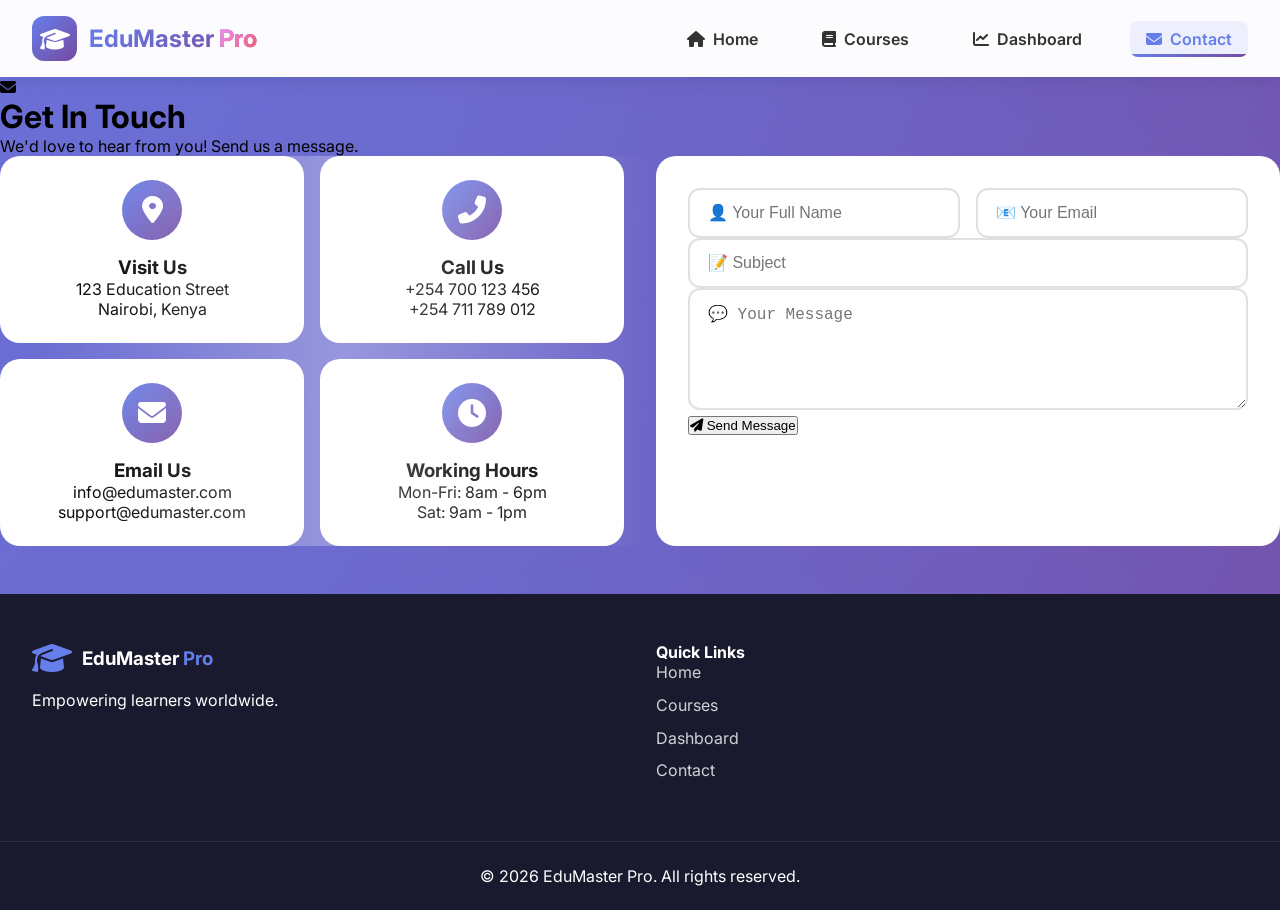
==== contact.html @ 0c85e0cf "edumaster" ====
<!DOCTYPE html>
<html lang="en">
<head>
    <meta charset="UTF-8">
    <meta name="viewport" content="width=device-width, initial-scale=1.0, user-scalable=yes">
    <title>EduMaster Pro | Contact Us</title>
    <link rel="stylesheet" href="style.css">
    <link href="https://fonts.googleapis.com/css2?family=Inter:wght@300;400;500;600;700;800&display=swap" rel="stylesheet">
    <link rel="stylesheet" href="https://cdnjs.cloudflare.com/ajax/libs/font-awesome/6.4.0/css/all.min.css">
    <link href="https://unpkg.com/aos@2.3.1/dist/aos.css" rel="stylesheet">
</head>
<body>
    <div class="animated-bg">
        <div class="gradient-bg"></div>
    </div>

    <nav class="navbar" data-aos="fade-down">
        <div class="nav-container">
            <div class="logo">
                <div class="logo-icon"><i class="fas fa-graduation-cap"></i></div>
                <h2>EduMaster <span>Pro</span></h2>
            </div>
            <div class="menu-toggle" id="mobileMenu">
                <i class="fas fa-bars"></i>
            </div>
            <ul class="nav-links" id="navLinks">
                <li><a href="index.html"><i class="fas fa-home"></i> <span>Home</span></a></li>
                <li><a href="courses.html"><i class="fas fa-book"></i> <span>Courses</span></a></li>
                <li><a href="dashboard.html"><i class="fas fa-chart-line"></i> <span>Dashboard</span></a></li>
                <li><a href="contact.html" class="active"><i class="fas fa-envelope"></i> <span>Contact</span></a></li>
            </ul>
        </div>
    </nav>

    <div class="container">
        <div class="page-header" data-aos="fade-up">
            <div class="floating-icon"><i class="fas fa-envelope"></i></div>
            <h1 class="gradient-text">Get In Touch</h1>
            <p>We'd love to hear from you! Send us a message.</p>
        </div>

        <div class="contact-wrapper">
            <div class="contact-info">
                <div class="info-card" data-aos="flip-left" data-aos-delay="100">
                    <div class="info-icon"><i class="fas fa-map-marker-alt"></i></div>
                    <h3>Visit Us</h3>
                    <p>123 Education Street<br>Nairobi, Kenya</p>
                </div>
                <div class="info-card" data-aos="flip-left" data-aos-delay="200">
                    <div class="info-icon"><i class="fas fa-phone-alt"></i></div>
                    <h3>Call Us</h3>
                    <p>+254 700 123 456<br>+254 711 789 012</p>
                </div>
                <div class="info-card" data-aos="flip-left" data-aos-delay="300">
                    <div class="info-icon"><i class="fas fa-envelope"></i></div>
                    <h3>Email Us</h3>
                    <p>info@edumaster.com<br>support@edumaster.com</p>
                </div>
                <div class="info-card" data-aos="flip-left" data-aos-delay="400">
                    <div class="info-icon"><i class="fas fa-clock"></i></div>
                    <h3>Working Hours</h3>
                    <p>Mon-Fri: 8am - 6pm<br>Sat: 9am - 1pm</p>
                </div>
            </div>

            <div class="contact-form-container glass-effect" data-aos="fade-left" data-aos-delay="200">
                <form id="contactForm">
                    <div class="form-row">
                        <div class="form-group">
                            <input type="text" id="contactName" placeholder="👤 Your Full Name" required>
                        </div>
                        <div class="form-group">
                            <input type="email" id="contactEmail" placeholder="📧 Your Email" required>
                        </div>
                    </div>
                    <div class="form-group">
                        <input type="text" id="contactSubject" placeholder="📝 Subject" required>
                    </div>
                    <div class="form-group">
                        <textarea id="contactMessage" rows="5" placeholder="💬 Your Message" required></textarea>
                    </div>
                    <button type="submit" class="btn-submit btn-glow">
                        <i class="fas fa-paper-plane"></i> Send Message
                        <span class="btn-overlay"></span>
                    </button>
                </form>
                <div id="contactFeedback" class="feedback"></div>
            </div>
        </div>
    </div>

    <footer class="footer">
        <div class="footer-content">
            <div class="footer-section">
                <div class="footer-logo"><i class="fas fa-graduation-cap"></i><h3>EduMaster <span>Pro</span></h3></div>
                <p>Empowering learners worldwide.</p>
            </div>
            <div class="footer-section">
                <h4>Quick Links</h4>
                <ul>
                    <li><a href="index.html">Home</a></li>
                    <li><a href="courses.html">Courses</a></li>
                    <li><a href="dashboard.html">Dashboard</a></li>
                    <li><a href="contact.html">Contact</a></li>
                </ul>
            </div>
        </div>
        <div class="footer-bottom">
            <p>&copy; 2026 EduMaster Pro. All rights reserved.</p>
        </div>
    </footer>

    <script src="https://unpkg.com/aos@2.3.1/dist/aos.js"></script>
    <script src="common.js"></script>
    <script>
        AOS.init({ duration: 1000, once: true });

        document.getElementById('contactForm').addEventListener('submit', function(e) {
            e.preventDefault();
            const name = document.getElementById('contactName').value;
            const feedback = document.getElementById('contactFeedback');
            feedback.innerHTML = `<i class="fas fa-check-circle"></i> Thank you ${name}! We'll get back to you within 24 hours.`;
            feedback.style.color = '#4caf50';
            feedback.style.animation = 'fadeInUp 0.5s ease';
            this.reset();
            setTimeout(() => feedback.innerHTML = '', 5000);
        });

        const menuToggle = document.getElementById('mobileMenu');
        const navLinks = document.getElementById('navLinks');
        if (menuToggle) {
            menuToggle.addEventListener('click', () => {
                navLinks.classList.toggle('active');
                menuToggle.querySelector('i').classList.toggle('fa-bars');
                menuToggle.querySelector('i').classList.toggle('fa-times');
            });
        }
    </script>
</body>
</html>
---- style.css ----
* {
    margin: 0;
    padding: 0;
    box-sizing: border-box;
}

body {
    font-family: 'Inter', sans-serif;
    background: linear-gradient(135deg, #667eea 0%, #764ba2 100%);
    min-height: 100vh;
    overflow-x: hidden;
    position: relative;
}

/* ========== ANIMATED BACKGROUND ========== */
.animated-bg {
    position: fixed;
    top: 0;
    left: 0;
    width: 100%;
    height: 100%;
    z-index: -2;
    overflow: hidden;
}

.gradient-bg {
    position: absolute;
    width: 200%;
    height: 200%;
    background: radial-gradient(circle at 20% 50%, rgba(102, 126, 234, 0.3) 0%, rgba(118, 75, 162, 0.3) 50%, transparent 80%);
    animation: float 20s ease-in-out infinite;
}

@keyframes float {
    0%, 100% { transform: translate(0, 0) rotate(0deg); }
    33% { transform: translate(2%, 2%) rotate(2deg); }
    66% { transform: translate(-2%, -1%) rotate(-2deg); }
}

.particles {
    position: absolute;
    width: 100%;
    height: 100%;
    background-image: 
        radial-gradient(circle at 10% 20%, rgba(255,255,255,0.1) 1px, transparent 1px),
        radial-gradient(circle at 80% 70%, rgba(255,255,255,0.08) 1px, transparent 1px);
    background-size: 50px 50px, 80px 80px;
    animation: particleMove 30s linear infinite;
}

@keyframes particleMove {
    0% { transform: translateY(0); }
    100% { transform: translateY(-50px); }
}

/* ========== NAVIGATION ========== */
.navbar {
    background: rgba(255, 255, 255, 0.98);
    backdrop-filter: blur(10px);
    box-shadow: 0 2px 20px rgba(0, 0, 0, 0.1);
    position: sticky;
    top: 0;
    z-index: 1000;
    width: 100%;
}

.nav-container {
    max-width: 1400px;
    margin: 0 auto;
    padding: 1rem 2rem;
    display: flex;
    justify-content: space-between;
    align-items: center;
}

.logo {
    display: flex;
    align-items: center;
    gap: 12px;
}

.logo-icon {
    width: 45px;
    height: 45px;
    background: linear-gradient(135deg, #667eea 0%, #764ba2 100%);
    border-radius: 12px;
    display: flex;
    align-items: center;
    justify-content: center;
    animation: rotateY 3s ease-in-out infinite;
}

@keyframes rotateY {
    0%, 100% { transform: rotateY(0deg); }
    50% { transform: rotateY(180deg); }
}

.logo-icon i {
    font-size: 24px;
    color: white;
}

.logo h2 {
    font-size: 24px;
    background: linear-gradient(135deg, #667eea 0%, #764ba2 100%);
    -webkit-background-clip: text;
    -webkit-text-fill-color: transparent;
}

.logo h2 span {
    background: linear-gradient(135deg, #f093fb 0%, #f5576c 100%);
    -webkit-background-clip: text;
    -webkit-text-fill-color: transparent;
}

.menu-toggle {
    display: none;
    font-size: 28px;
    cursor: pointer;
    color: #667eea;
    transition: all 0.3s ease;
}

.nav-links {
    display: flex;
    list-style: none;
    gap: 2rem;
}

.nav-links a {
    text-decoration: none;
    color: #333;
    font-weight: 600;
    padding: 0.5rem 1rem;
    border-radius: 8px;
    transition: all 0.3s ease;
    display: flex;
    align-items: center;
    gap: 8px;
    position: relative;
    overflow: hidden;
}

.nav-links a::before {
    content: '';
    position: absolute;
    bottom: 0;
    left: 0;
    width: 0%;
    height: 3px;
    background: linear-gradient(135deg, #667eea 0%, #764ba2 100%);
    transition: width 0.3s ease;
}

.nav-links a:hover::before,
.nav-links a.active::before {
    width: 100%;
}

.nav-links a:hover,
.nav-links a.active {
    color: #667eea;
    background: rgba(102, 126, 234, 0.1);
}

/* ========== HERO SECTION ========== */
.hero {
    padding: 4rem 2rem;
    text-align: center;
    position: relative;
}

.hero-content {
    max-width: 800px;
    margin: 0 auto;
}

.hero-badge {
    margin-bottom: 1.5rem;
}

.badge {
    display: inline-block;
    padding: 8px 20px;
    background: rgba(255, 255, 255, 0.2);
    backdrop-filter: blur(10px);
    border-radius: 50px;
    color: white;
    font-size: 14px;
    font-weight: 600;
    animation: pulse 2s infinite;
}

@keyframes pulse {
    0%, 100% { transform: scale(1); opacity: 1; }
    50% { transform: scale(1.05); opacity: 0.9; }
}

.hero-content h1 {
    font-size: 3.5rem;
    color: white;
    margin-bottom: 1rem;
    text-shadow: 0 2px 10px rgba(0, 0, 0, 0.2);
}

.glow-text {
    animation: glow 3s ease-in-out infinite;
}

@keyframes glow {
    0%, 100% { text-shadow: 0 0 20px rgba(255,255,255,0.3); }
    50% { text-shadow: 0 0 40px rgba(255,255,255,0.6); }
}

.highlight {
    background: linear-gradient(135deg, #f093fb 0%, #f5576c 100%);
    -webkit-background-clip: text;
    -webkit-text-fill-color: transparent;
    background-clip: text;
}

.typed-container {
    min-height: 80px;
}

.typed-text {
    font-size: 1.3rem;
    color: rgba(255, 255, 255, 0.95);
    margin: 1rem 0;
}

.typed-text::after {
    content: '|';
    animation: blink 1s infinite;
}

@keyframes blink {
    0%, 100% { opacity: 1; }
    50% { opacity: 0; }
}

/* Buttons */
.btn-primary, .btn-secondary {
    padding: 14px 35px;
    border-radius: 50px;
    text-decoration: none;
    font-weight: 600;
    transition: all 0.3s ease;
    display: inline-flex;
    align-items: center;
    gap: 10px;
    position: relative;
    overflow: hidden;
    z-index: 1;
}

.btn-primary {
    background: white;
    color: #667eea;
}

.btn-secondary {
    background: rgba(255, 255, 255, 0.2);
    color: white;
    border: 2px solid white;
}

.btn-overlay {
    position: absolute;
    top: 0;
    left: -100%;
    width: 100%;
    height: 100%;
    background: linear-gradient(90deg, transparent, rgba(255,255,255,0.3), transparent);
    transition: left 0.5s ease;
    z-index: -1;
}

.btn-primary:hover .btn-overlay,
.btn-secondary:hover .btn-overlay {
    left: 100%;
}

.btn-primary:hover {
    transform: translateY(-3px);
    box-shadow: 0 10px 30px rgba(0, 0, 0, 0.2);
}

.pulse {
    animation: btnPulse 2s infinite;
}

@keyframes btnPulse {
    0%, 100% { box-shadow: 0 0 0 0 rgba(255, 255, 255, 0.4); }
    50% { box-shadow: 0 0 0 15px rgba(255, 255, 255, 0); }
}

.hero-stats {
    display: flex;
    justify-content: center;
    gap: 4rem;
    margin-top: 3rem;
}

.stat {
    text-align: center;
    animation: fadeInUp 0.5s ease;
}

.stat h3 {
    font-size: 2.5rem;
    color: white;
    font-weight: 800;
}

.stat p {
    color: rgba(255, 255, 255, 0.8);
}

/* ========== FEATURES SECTION ========== */
.features {
    padding: 5rem 2rem;
    background: white;
}

.section-header {
    text-align: center;
    margin-bottom: 3rem;
}

.section-icon {
    width: 60px;
    height: 60px;
    background: linear-gradient(135deg, #667eea 0%, #764ba2 100%);
    border-radius: 50%;
    display: flex;
    align-items: center;
    justify-content: center;
    margin: 0 auto 1rem;
    animation: rotateScale 2s ease-in-out infinite;
}

@keyframes rotateScale {
    0%, 100% { transform: rotate(0deg) scale(1); }
    50% { transform: rotate(180deg) scale(1.1); }
}

.section-icon i {
    font-size: 28px;
    color: white;
}

.section-title {
    font-size: 2.5rem;
    color: #333;
}

.section-title span {
    background: linear-gradient(135deg, #667eea 0%, #764ba2 100%);
    -webkit-background-clip: text;
    -webkit-text-fill-color: transparent;
}

.section-divider {
    width: 80px;
    height: 4px;
    background: linear-gradient(135deg, #667eea 0%, #764ba2 100%);
    margin: 1rem auto 0;
    border-radius: 2px;
}

.features-grid {
    display: grid;
    grid-template-columns: repeat(auto-fit, minmax(280px, 1fr));
    gap: 2rem;
    max-width: 1200px;
    margin: 0 auto;
}

.feature-card {
    text-align: center;
    padding: 2rem;
    background: #f8f9fa;
    border-radius: 20px;
    transition: all 0.4s cubic-bezier(0.175, 0.885, 0.32, 1.275);
    position: relative;
    overflow: hidden;
}

.feature-card:hover {
    transform: translateY(-10px) scale(1.02);
    box-shadow: 0 20px 40px rgba(0, 0, 0, 0.15);
}

.card-hover-effect {
    position: absolute;
    top: 0;
    left: 0;
    width: 100%;
    height: 100%;
    background: linear-gradient(135deg, #667eea 0%, #764ba2 100%);
    opacity: 0;
    transition: opacity 0.4s ease;
    z-index: 0;
}

.feature-card:hover .card-hover-effect {
    opacity: 0.05;
}

.card-icon {
    position: relative;
    width: 80px;
    height: 80px;
    margin: 0 auto 1.5rem;
}

.card-icon i {
    font-size: 48px;
    color: #667eea;
    position: relative;
    z-index: 1;
    transition: all 0.3s ease;
}

.feature-card:hover .card-icon i {
    transform: scale(1.1);
    color: #764ba2;
}

.icon-bg {
    position: absolute;
    top: 50%;
    left: 50%;
    transform: translate(-50%, -50%);
    width: 70px;
    height: 70px;
    background: rgba(102, 126, 234, 0.1);
    border-radius: 50%;
    transition: all 0.3s ease;
}

.feature-card:hover .icon-bg {
    width: 90px;
    height: 90px;
    background: rgba(102, 126, 234, 0.2);
}

/* ========== PREVIEW COURSES ========== */
.preview-courses {
    padding: 5rem 2rem;
    background: linear-gradient(135deg, #f5f7fa 0%, #c3cfe2 100%);
}

.preview-grid {
    display: grid;
    grid-template-columns: repeat(auto-fit, minmax(320px, 1fr));
    gap: 2rem;
    max-width: 1200px;
    margin: 0 auto;
}

.preview-card {
    background: white;
    padding: 2rem;
    border-radius: 20px;
    text-align: center;
    position: relative;
    transition: all 0.4s cubic-bezier(0.175, 0.885, 0.32, 1.275);
}

.preview-card:hover {
    transform: translateY(-10px);
    box-shadow: 0 20px 40px rgba(0, 0, 0, 0.2);
}

.card-badge {
    position: absolute;
    top: -12px;
    right: 20px;
    background: linear-gradient(135deg, #f093fb 0%, #f5576c 100%);
    color: white;
    padding: 5px 15px;
    border-radius: 20px;
    font-size: 12px;
    font-weight: 600;
    animation: bounce 2s infinite;
}

@keyframes bounce {
    0%, 100% { transform: translateY(0); }
    50% { transform: translateY(-5px); }
}

.rating {
    margin: 1rem 0;
    color: #ffc107;
}

.rating span {
    color: #666;
    margin-left: 5px;
    font-size: 14px;
}

.preview-card .price {
    font-size: 28px;
    font-weight: bold;
    color: #667eea;
    margin: 1rem 0;
}

/* ========== CTA SECTION ========== */
.cta-section {
    padding: 5rem 2rem;
    background: linear-gradient(135deg, #667eea 0%, #764ba2 100%);
    text-align: center;
    position: relative;
    overflow: hidden;
}

.cta-section::before {
    content: '';
    position: absolute;
    top: -50%;
    left: -50%;
    width: 200%;
    height: 200%;
    background: radial-gradient(circle, rgba(255,255,255,0.1) 1px, transparent 1px);
    background-size: 50px 50px;
    animation: patternMove 20s linear infinite;
}

@keyframes patternMove {
    0% { transform: translate(0, 0); }
    100% { transform: translate(50px, 50px); }
}

.cta-content {
    position: relative;
    z-index: 1;
}

.cta-content h2 {
    font-size: 2.5rem;
    color: white;
    margin-bottom: 1rem;
}

.cta-content p {
    color: rgba(255, 255, 255, 0.9);
    margin-bottom: 2rem;
}

.btn-large {
    padding: 16px 45px;
    font-size: 18px;
}

/* ========== FORM CONTAINER ========== */
.form-container {
    background: white;
    border-radius: 20px;
    padding: 2rem;
    margin-bottom: 2rem;
    box-shadow: 0 10px 30px rgba(0, 0, 0, 0.1);
    transition: all 0.3s ease;
}

.form-container:hover {
    transform: translateY(-5px);
    box-shadow: 0 20px 40px rgba(0, 0, 0, 0.15);
}

.glass-effect {
    background: rgba(255, 255, 255, 0.95);
    backdrop-filter: blur(10px);
}

.form-header {
    display: flex;
    align-items: center;
    gap: 15px;
    margin-bottom: 1.5rem;
}

.form-icon {
    width: 50px;
    height: 50px;
    background: linear-gradient(135deg, #667eea 0%, #764ba2 100%);
    border-radius: 12px;
    display: flex;
    align-items: center;
    justify-content: center;
    animation: shake 3s ease-in-out infinite;
}

@keyframes shake {
    0%, 100% { transform: rotate(0deg); }
    25% { transform: rotate(5deg); }
    75% { transform: rotate(-5deg); }
}

.form-icon i {
    font-size: 24px;
    color: white;
}

.form-group input,
.form-group textarea,
.form-group select {
    width: 100%;
    padding: 14px 18px;
    border: 2px solid #e0e0e0;
    border-radius: 12px;
    font-size: 16px;
    transition: all 0.3s ease;
}

.form-group input:focus,
.form-group textarea:focus,
.form-group select:focus {
    outline: none;
    border-color: #667eea;
    box-shadow: 0 0 0 3px rgba(102, 126, 234, 0.1);
    transform: scale(1.01);
}

.form-row {
    display: grid;
    grid-template-columns: 1fr 1fr;
    gap: 1rem;
}

/* ========== COURSES GRID ========== */
.courses-section {
    background: white;
    border-radius: 20px;
    padding: 2rem;
}

.section-header-inline {
    display: flex;
    justify-content: space-between;
    align-items: center;
    margin-bottom: 1.5rem;
    padding-bottom: 1rem;
    border-bottom: 2px solid #f0f0f0;
}

.course-count {
    background: linear-gradient(135deg, #667eea 0%, #764ba2 100%);
    color: white;
    padding: 5px 15px;
    border-radius: 20px;
    font-size: 14px;
}

.courses-grid {
    display: grid;
    grid-template-columns: repeat(auto-fill, minmax(350px, 1fr));
    gap: 1.5rem;
}

.course-card {
    background: linear-gradient(135deg, #f5f7fa 0%, #c3cfe2 100%);
    border-radius: 16px;
    padding: 1.5rem;
    transition: all 0.4s cubic-bezier(0.175, 0.885, 0.32, 1.275);
    animation: fadeInUp 0.5s ease;
    position: relative;
    overflow: hidden;
}

.course-card::before {
    content: '';
    position: absolute;
    top: 0;
    left: -100%;
    width: 100%;
    height: 100%;
    background: linear-gradient(90deg, transparent, rgba(255,255,255,0.3), transparent);
    transition: left 0.5s ease;
}

.course-card:hover::before {
    left: 100%;
}

.course-card:hover {
    transform: translateY(-8px);
    box-shadow: 0 15px 30px rgba(0, 0, 0, 0.2);
}

@keyframes fadeInUp {
    from {
        opacity: 0;
        transform: translateY(30px);
    }
    to {
        opacity: 1;
        transform: translateY(0);
    }
}

/* ========== DASHBOARD ========== */
.dashboard-stats {
    display: grid;
    grid-template-columns: repeat(auto-fit, minmax(250px, 1fr));
    gap: 1.5rem;
    margin-bottom: 2rem;
}

.stat-card {
    background: white;
    padding: 1.5rem;
    border-radius: 20px;
    display: flex;
    align-items: center;
    gap: 1rem;
    transition: all 0.3s ease;
}

.stat-card:hover {
    transform: translateY(-5px);
    box-shadow: 0 10px 30px rgba(0, 0, 0, 0.15);
}

.animate-card {
    animation: slideInLeft 0.5s ease forwards;
    opacity: 0;
}

@keyframes slideInLeft {
    from {
        opacity: 0;
        transform: translateX(-50px);
    }
    to {
        opacity: 1;
        transform: translateX(0);
    }
}

.stat-icon i {
    font-size: 48px;
    color: #667eea;
}

.stat-details h3 {
    font-size: 2rem;
    color: #333;
}

.charts-row {
    display: grid;
    grid-template-columns: repeat(auto-fit, minmax(400px, 1fr));
    gap: 2rem;
    margin-bottom: 2rem;
}

.chart-container {
    background: white;
    padding: 1.5rem;
    border-radius: 20px;
    transition: all 0.3s ease;
}

.chart-container:hover {
    transform: translateY(-5px);
    box-shadow: 0 10px 30px rgba(0, 0, 0, 0.1);
}

/* ========== CONTACT PAGE ========== */
.contact-wrapper {
    display: grid;
    grid-template-columns: repeat(auto-fit, minmax(300px, 1fr));
    gap: 2rem;
}

.contact-info {
    display: grid;
    grid-template-columns: repeat(auto-fit, minmax(200px, 1fr));
    gap: 1rem;
}

.info-card {
    background: white;
    padding: 1.5rem;
    border-radius: 20px;
    text-align: center;
    transition: all 0.3s ease;
}

.info-card:hover {
    transform: translateY(-5px);
    box-shadow: 0 10px 30px rgba(0, 0, 0, 0.15);
}

.info-icon {
    width: 60px;
    height: 60px;
    background: linear-gradient(135deg, #667eea 0%, #764ba2 100%);
    border-radius: 50%;
    display: flex;
    align-items: center;
    justify-content: center;
    margin: 0 auto 1rem;
    animation: floatIcon 3s ease-in-out infinite;
}

@keyframes floatIcon {
    0%, 100% { transform: translateY(0); }
    50% { transform: translateY(-10px); }
}

.info-icon i {
    font-size: 28px;
    color: white;
}

.contact-form-container {
    background: white;
    padding: 2rem;
    border-radius: 20px;
}

/* ========== FOOTER ========== */
.footer {
    background: #1a1a2e;
    color: white;
    margin-top: 3rem;
}

.footer-content {
    max-width: 1400px;
    margin: 0 auto;
    padding: 3rem 2rem;
    display: grid;
    grid-template-columns: repeat(auto-fit, minmax(250px, 1fr));
    gap: 2rem;
}

.footer-logo {
    display: flex;
    align-items: center;
    gap: 10px;
    margin-bottom: 1rem;
}

.footer-logo i {
    font-size: 32px;
    color: #667eea;
}

.footer-logo h3 span {
    color: #667eea;
}

.social-links {
    display: flex;
    gap: 1rem;
    margin-top: 1rem;
}

.social-links a {
    width: 40px;
    height: 40px;
    background: rgba(255, 255, 255, 0.1);
    border-radius: 50%;
    display: flex;
    align-items: center;
    justify-content: center;
    color: white;
    transition: all 0.3s ease;
}

.social-links a:hover {
    background: #667eea;
    transform: translateY(-3px);
}

.footer-section ul {
    list-style: none;
}

.footer-section ul li {
    margin-bottom: 0.8rem;
}

.footer-section a {
    color: rgba(255, 255, 255, 0.8);
    text-decoration: none;
    transition: all 0.3s ease;
    display: inline-flex;
    align-items: center;
    gap: 8px;
}

.footer-section a:hover {
    color: #667eea;
    transform: translateX(5px);
}

.footer-bottom {
    text-align: center;
    padding: 1.5rem;
    border-top: 1px solid rgba(255, 255, 255, 0.1);
}

.footer-bottom i {
    color: #f5576c;
    animation: heartbeat 1.5s infinite;
}

@keyframes heartbeat {
    0%, 100% { transform: scale(1); }
    50% { transform: scale(1.2); }
}

/* ========== MODAL ========== */
.modal {
    display: none;
    position: fixed;
    z-index: 1000;
    left: 0;
    top: 0;
    width: 100%;
    height: 100%;
    background: rgba(0, 0, 0, 0.5);
    backdrop-filter: blur(5px);
    animation: fadeIn 0.3s ease;
}

@keyframes fadeIn {
    from { opacity: 0; }
    to { opacity: 1; }
}

.modal-content {
    background: white;
    margin: 5% auto;
    width: 90%;
    max-width: 600px;
    border-radius: 20px;
    animation: slideDown 0.4s cubic-bezier(0.175, 0.885, 0.32, 1.275);
}

@keyframes slideDown {
    from {
        transform: translateY(-100px);
        opacity: 0;
    }
    to {
        transform: translateY(0);
        opacity: 1;
    }
}

/* ========== RESPONSIVE ========== */
@media (max-width: 768px) {
    .menu-toggle {
        display: block;
    }
    
    .nav-links {
        display: none;
        width: 100%;
        flex-direction: column;
        gap: 0;
        margin-top: 1rem;
    }
    
    .nav-links.active {
        display: flex;
    }
    
    .nav-links li {
        width: 100%;
    }
    
    .hero-content h1 {
        font-size: 2rem;
    }
    
    .hero-stats {
        flex-direction: column;
        gap: 1.5rem;
    }
    
    .section-title {
        font-size: 1.8rem;
    }
    
    .form-row {
        grid-template-columns: 1fr;
        gap: 0;
    }
    
    .search-container {
        flex-direction: column;
    }
    
    .courses-grid {
        grid-template-columns: 1fr;
    }
    
    .charts-row {
        grid-template-columns: 1fr;
    }
}

@media (max-width: 480px) {
    .hero-buttons {
        flex-direction: column;
    }
    
    .btn-primary, .btn-secondary {
        width: 100%;
        justify-content: center;
    }
}

/* ========== BEAUTIFUL EDIT & DELETE BUTTONS ========== */

.card-actions {
    display: flex;
    gap: 15px;
    margin-top: 20px;
    position: relative;
    z-index: 1;
}

/* Edit Button - Premium Style */
.btn-edit-glow {
    flex: 1;
    padding: 12px 20px;
    background: linear-gradient(135deg, #667eea 0%, #764ba2 100%);
    border: none;
    border-radius: 50px;
    color: white;
    font-weight: 600;
    cursor: pointer;
    display: flex;
    align-items: center;
    justify-content: center;
    gap: 10px;
    position: relative;
    overflow: hidden;
    transition: all 0.3s cubic-bezier(0.175, 0.885, 0.32, 1.275);
    font-size: 14px;
    letter-spacing: 0.5px;
}

.btn-edit-glow .btn-icon {
    transition: transform 0.3s ease;
}

.btn-edit-glow:hover .btn-icon {
    transform: rotate(15deg) scale(1.1);
}

.btn-edit-glow:hover {
    transform: translateY(-2px);
    box-shadow: 0 10px 25px rgba(102, 126, 234, 0.4);
    background: linear-gradient(135deg, #764ba2 0%, #667eea 100%);
}

.btn-edit-glow:active {
    transform: translateY(1px);
}

/* Delete Button - Premium Style */
.btn-delete-glow {
    flex: 1;
    padding: 12px 20px;
    background: linear-gradient(135deg, #f093fb 0%, #f5576c 100%);
    border: none;
    border-radius: 50px;
    color: white;
    font-weight: 600;
    cursor: pointer;
    display: flex;
    align-items: center;
    justify-content: center;
    gap: 10px;
    position: relative;
    overflow: hidden;
    transition: all 0.3s cubic-bezier(0.175, 0.885, 0.32, 1.275);
    font-size: 14px;
    letter-spacing: 0.5px;
}

.btn-delete-glow .btn-icon {
    transition: transform 0.3s ease;
}

.btn-delete-glow:hover .btn-icon {
    transform: scale(1.2);
    animation: shake 0.5s ease;
}

@keyframes shake {
    0%, 100% { transform: rotate(0deg); }
    25% { transform: rotate(-10deg); }
    75% { transform: rotate(10deg); }
}

.btn-delete-glow:hover {
    transform: translateY(-2px);
    box-shadow: 0 10px 25px rgba(245, 87, 108, 0.4);
    background: linear-gradient(135deg, #f5576c 0%, #f093fb 100%);
}

.btn-delete-glow:active {
    transform: translateY(1px);
}

/* Button Shine Effect */
.btn-shine {
    position: absolute;
    top: 0;
    left: -100%;
    width: 100%;
    height: 100%;
    background: linear-gradient(90deg, transparent, rgba(255, 255, 255, 0.3), transparent);
    transition: left 0.5s ease;
}

.btn-edit-glow:hover .btn-shine,
.btn-delete-glow:hover .btn-shine {
    left: 100%;
}

/* ========== BEAUTIFUL DELETE CONFIRM DIALOG ========== */
.delete-confirm-overlay {
    position: fixed;
    top: 0;
    left: 0;
    width: 100%;
    height: 100%;
    background: rgba(0, 0, 0, 0.7);
    backdrop-filter: blur(8px);
    z-index: 2000;
    display: none;
    justify-content: center;
    align-items: center;
    animation: fadeIn 0.3s ease;
}

.delete-confirm-modal {
    background: white;
    border-radius: 30px;
    padding: 40px;
    max-width: 450px;
    width: 90%;
    text-align: center;
    animation: slideUp 0.4s cubic-bezier(0.175, 0.885, 0.32, 1.275);
    box-shadow: 0 30px 60px rgba(0, 0, 0, 0.3);
}

@keyframes slideUp {
    from {
        transform: translateY(50px);
        opacity: 0;
    }
    to {
        transform: translateY(0);
        opacity: 1;
    }
}

.delete-icon {
    width: 80px;
    height: 80px;
    background: linear-gradient(135deg, #f093fb 0%, #f5576c 100%);
    border-radius: 50%;
    display: flex;
    align-items: center;
    justify-content: center;
    margin: 0 auto 20px;
    animation: pulseWarning 0.5s ease 3;
}

@keyframes pulseWarning {
    0%, 100% { transform: scale(1); }
    50% { transform: scale(1.1); }
}

.delete-icon i {
    font-size: 40px;
    color: white;
}

.warning-icon {
    background: linear-gradient(135deg, #ff6b6b 0%, #c92a2a 100%);
}

.delete-confirm-modal h3 {
    font-size: 28px;
    margin-bottom: 15px;
    color: #333;
}

.delete-confirm-modal p {
    color: #666;
    margin-bottom: 10px;
    line-height: 1.6;
}

.delete-confirm-modal .warning-text {
    color: #f5576c;
    font-weight: 600;
    font-size: 14px;
}

.delete-actions {
    display: flex;
    gap: 15px;
    margin-top: 30px;
}

.btn-cancel {
    flex: 1;
    padding: 12px 20px;
    background: #e0e0e0;
    border: none;
    border-radius: 50px;
    color: #666;
    font-weight: 600;
    cursor: pointer;
    transition: all 0.3s ease;
    display: flex;
    align-items: center;
    justify-content: center;
    gap: 8px;
}

.btn-cancel:hover {
    background: #d0d0d0;
    transform: translateY(-2px);
}

.btn-confirm-delete {
    flex: 1;
    padding: 12px 20px;
    background: linear-gradient(135deg, #f5576c 0%, #c92a2a 100%);
    border: none;
    border-radius: 50px;
    color: white;
    font-weight: 600;
    cursor: pointer;
    transition: all 0.3s ease;
    display: flex;
    align-items: center;
    justify-content: center;
    gap: 8px;
}

.btn-confirm-delete:hover {
    transform: translateY(-2px);
    box-shadow: 0 10px 25px rgba(245, 87, 108, 0.4);
    background: linear-gradient(135deg, #c92a2a 0%, #f5576c 100%);
}

/* Warning Modal */
.warning-modal {
    border-top: 5px solid #f5576c;
}

/* ========== IMPROVED COURSE CARDS ========== */
.course-card {
    background: linear-gradient(135deg, #ffffff 0%, #f8f9fa 100%);
    border-radius: 20px;
    padding: 0;
    overflow: hidden;
    transition: all 0.4s cubic-bezier(0.175, 0.885, 0.32, 1.275);
    box-shadow: 0 5px 15px rgba(0, 0, 0, 0.08);
    position: relative;
}

.course-card::after {
    content: '';
    position: absolute;
    top: 0;
    left: 0;
    width: 100%;
    height: 5px;
    background: linear-gradient(90deg, #667eea, #764ba2, #f093fb, #f5576c);
    transform: scaleX(0);
    transition: transform 0.3s ease;
}

.course-card:hover::after {
    transform: scaleX(1);
}

.course-card:hover {
    transform: translateY(-8px);
    box-shadow: 0 20px 40px rgba(0, 0, 0, 0.15);
}

.course-badge {
    padding: 15px 20px 0 20px;
    display: flex;
    justify-content: flex-end;
}

.level-badge {
    padding: 5px 15px;
    border-radius: 20px;
    font-size: 12px;
    font-weight: 700;
    text-transform: uppercase;
    letter-spacing: 0.5px;
}

.level-badge.beginner {
    background: linear-gradient(135deg, #4caf50 0%, #45a049 100%);
    color: white;
}

.level-badge.intermediate {
    background: linear-gradient(135deg, #ff9800 0%, #fb8c00 100%);
    color: white;
}

.level-badge.advanced {
    background: linear-gradient(135deg, #f44336 0%, #d32f2f 100%);
    color: white;
}

.course-content {
    padding: 0 20px 20px 20px;
}

.course-title {
    font-size: 1.3rem;
    margin-bottom: 12px;
    color: #333;
    font-weight: 700;
}

.course-meta {
    display: flex;
    gap: 20px;
    margin-bottom: 15px;
}

.meta-item {
    display: flex;
    align-items: center;
    gap: 8px;
    color: #666;
    font-size: 13px;
}

.meta-item i {
    color: #667eea;
    font-size: 14px;
}

.course-description-preview {
    color: #777;
    font-size: 14px;
    line-height: 1.5;
    margin-bottom: 15px;
}

.course-price-section {
    display: flex;
    align-items: baseline;
    gap: 10px;
    margin-bottom: 0;
}

.course-price {
    font-size: 28px;
    font-weight: 800;
    color: #667eea;
}

.price-badge {
    font-size: 11px;
    color: #999;
    background: #f0f0f0;
    padding: 3px 8px;
    border-radius: 20px;
}

/* ========== BEAUTIFUL NOTIFICATIONS ========== */
.notification {
    position: fixed;
    top: 100px;
    right: 20px;
    padding: 15px 25px;
    border-radius: 50px;
    color: white;
    font-weight: 600;
    z-index: 9999;
    animation: slideInRight 0.3s ease;
    box-shadow: 0 10px 25px rgba(0, 0, 0, 0.2);
    display: flex;
    align-items: center;
    gap: 10px;
    backdrop-filter: blur(10px);
}

@keyframes slideInRight {
    from {
        transform: translateX(100%);
        opacity: 0;
    }
    to {
        transform: translateX(0);
        opacity: 1;
    }
}

/* ========== RESPONSIVE FOR BUTTONS ========== */
@media (max-width: 768px) {
    .card-actions {
        flex-direction: column;
        gap: 10px;
    }
    
    .btn-edit-glow, .btn-delete-glow {
        padding: 10px 15px;
    }
    
    .delete-actions {
        flex-direction: column;
    }
    
    .delete-confirm-modal {
        padding: 30px 20px;
        margin: 20px;
    }
    
    .delete-confirm-modal h3 {
        font-size: 24px;
    }
}

@media (max-width: 480px) {
    .course-meta {
        flex-direction: column;
        gap: 8px;
    }
    
    .course-price-section {
        flex-direction: column;
        align-items: flex-start;
        gap: 5px;
    }
}

/* ========== ADDITIONAL ANIMATIONS ========== */
@keyframes fadeOut {
    from {
        opacity: 1;
    }
    to {
        opacity: 0;
    }
}

/* Loading animation for buttons */
.btn-edit-glow:disabled, .btn-delete-glow:disabled {
    opacity: 0.6;
    cursor: not-allowed;
    transform: none;
}

/* Ripple effect for buttons */
.btn-edit-glow, .btn-delete-glow {
    position: relative;
    overflow: hidden;
}

.btn-edit-glow::after, .btn-delete-glow::after {
    content: '';
    position: absolute;
    top: 50%;
    left: 50%;
    width: 0;
    height: 0;
    border-radius: 50%;
    background: rgba(255, 255, 255, 0.5);
    transform: translate(-50%, -50%);
    transition: width 0.6s, height 0.6s;
}

.btn-edit-glow:active::after, .btn-delete-glow:active::after {
    width: 300px;
    height: 300px;
}
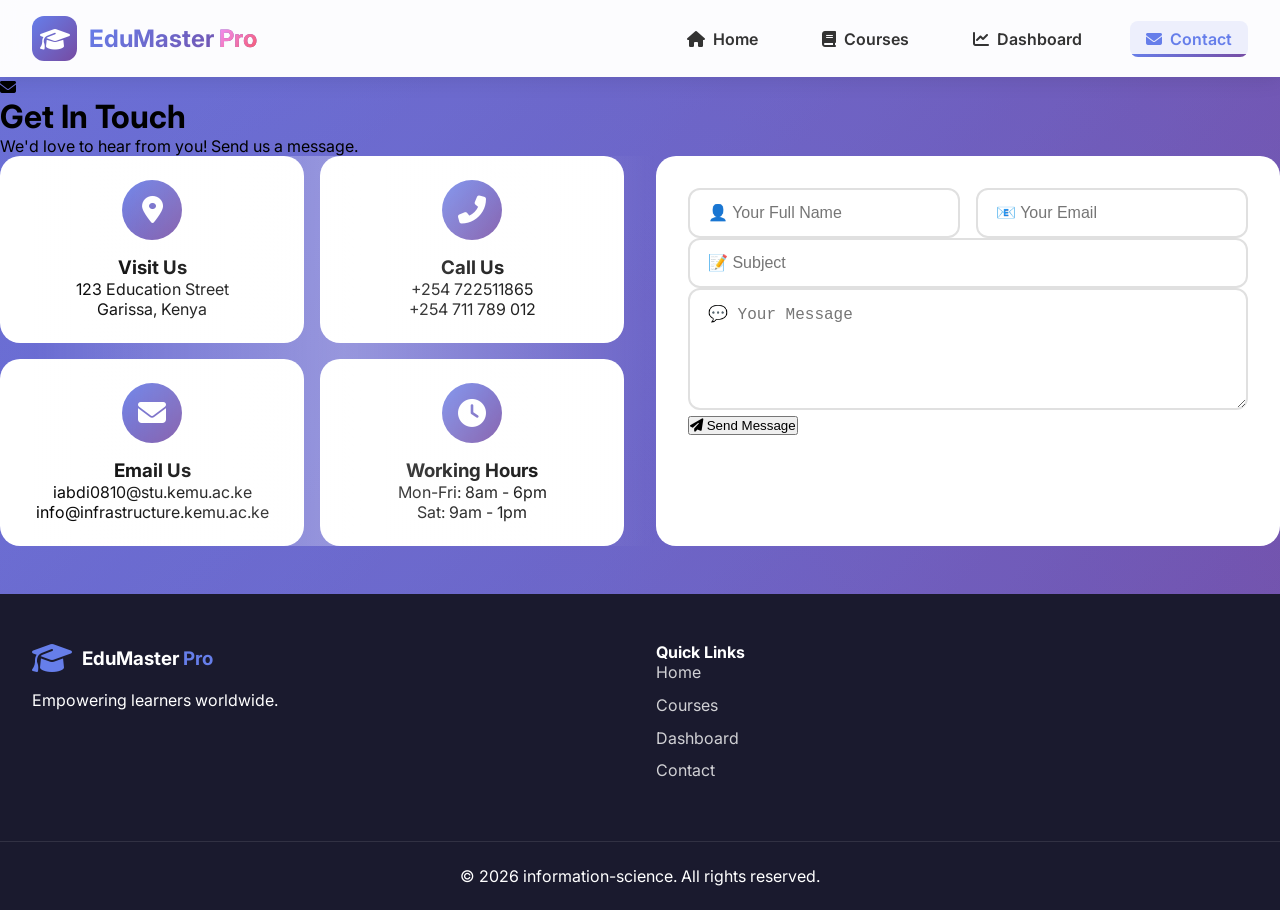
==== commit a3c8fa8b: "done" ====
--- a/contact.html
+++ b/contact.html
@@ -44,17 +44,17 @@
                 <div class="info-card" data-aos="flip-left" data-aos-delay="100">
                     <div class="info-icon"><i class="fas fa-map-marker-alt"></i></div>
                     <h3>Visit Us</h3>
-                    <p>123 Education Street<br>Nairobi, Kenya</p>
+                    <p>123 Education Street<br>Garissa, Kenya</p>
                 </div>
                 <div class="info-card" data-aos="flip-left" data-aos-delay="200">
                     <div class="info-icon"><i class="fas fa-phone-alt"></i></div>
                     <h3>Call Us</h3>
-                    <p>+254 700 123 456<br>+254 711 789 012</p>
+                    <p>+254 722511865<br>+254 711 789 012</p>
                 </div>
                 <div class="info-card" data-aos="flip-left" data-aos-delay="300">
                     <div class="info-icon"><i class="fas fa-envelope"></i></div>
                     <h3>Email Us</h3>
-                    <p>info@edumaster.com<br>support@edumaster.com</p>
+                    <p>iabdi0810@stu.kemu.ac.ke<br>info@infrastructure.kemu.ac.ke</p>
                 </div>
                 <div class="info-card" data-aos="flip-left" data-aos-delay="400">
                     <div class="info-icon"><i class="fas fa-clock"></i></div>
@@ -106,7 +106,7 @@
             </div>
         </div>
         <div class="footer-bottom">
-            <p>&copy; 2026 EduMaster Pro. All rights reserved.</p>
+            <p>&copy; 2026 information-science. All rights reserved.</p>
         </div>
     </footer>
 
--- a/style.css
+++ b/style.css
@@ -161,6 +161,221 @@
 .nav-links a.active {
     color: #667eea;
     background: rgba(102, 126, 234, 0.1);
+}
+
+/* ========== AUTH MODAL ========== */
+.auth-modal-overlay {
+    position: fixed;
+    inset: 0;
+    background: rgba(8, 15, 40, 0.7);
+    display: none;
+    align-items: center;
+    justify-content: center;
+    padding: 1.5rem;
+    z-index: 3000;
+}
+
+.auth-modal-overlay.show {
+    display: flex;
+}
+
+.auth-modal {
+    background: white;
+    border-radius: 24px;
+    padding: 2rem;
+    max-width: 460px;
+    width: 100%;
+    text-align: center;
+    box-shadow: 0 20px 60px rgba(0, 0, 0, 0.25);
+}
+
+.auth-modal h2 {
+    color: #2d2d2d;
+    margin-bottom: 0.75rem;
+}
+
+.auth-modal p {
+    color: #5b6472;
+    line-height: 1.6;
+    margin-bottom: 1.25rem;
+}
+
+.auth-modal-actions {
+    display: flex;
+    justify-content: center;
+    gap: 1rem;
+    flex-wrap: wrap;
+    margin-bottom: 1rem;
+}
+
+.guest-btn {
+    background: none;
+    border: none;
+    color: #667eea;
+    font-weight: 700;
+    cursor: pointer;
+    padding: 0.5rem;
+}
+
+/* ========== AUTH LOGIN PAGE ========== */
+.auth-toggle {
+    display: flex;
+    gap: 0.75rem;
+    justify-content: center;
+    margin: 1rem 0 1.25rem;
+}
+
+.auth-toggle-btn {
+    border: none;
+    background: #eef2ff;
+    color: #4c1d95;
+    font-weight: 700;
+    padding: 0.75rem 1.1rem;
+    border-radius: 999px;
+    cursor: pointer;
+    transition: all 0.2s ease;
+}
+
+.auth-toggle-btn:hover {
+    transform: translateY(-1px);
+}
+
+.auth-toggle-btn.active {
+    background: linear-gradient(135deg, #667eea 0%, #764ba2 100%);
+    color: white;
+    box-shadow: 0 8px 20px rgba(102, 126, 234, 0.25);
+}
+
+.auth-panel.hidden {
+    display: none;
+}
+
+.auth-page {
+    min-height: 100vh;
+    display: flex;
+    align-items: center;
+    justify-content: center;
+    padding: 2rem;
+}
+
+.auth-card {
+    width: min(100%, 500px);
+    background: rgba(255, 255, 255, 0.97);
+    backdrop-filter: blur(20px);
+    border-radius: 28px;
+    padding: 2.2rem;
+    box-shadow: 0 24px 70px rgba(0, 0, 0, 0.2);
+    border: 1px solid rgba(255, 255, 255, 0.5);
+}
+
+.auth-brand {
+    text-align: center;
+    margin-bottom: 1rem;
+}
+
+.auth-brand .logo-icon {
+    margin: 0 auto 1rem;
+}
+
+.auth-brand h1 {
+    font-size: 2rem;
+    font-weight: 800;
+    background: linear-gradient(135deg, #667eea 0%, #764ba2 100%);
+    -webkit-background-clip: text;
+    -webkit-text-fill-color: transparent;
+}
+
+.auth-subtitle {
+    text-align: center;
+    color: #5b6472;
+    line-height: 1.7;
+    margin-bottom: 1.5rem;
+    font-size: 0.95rem;
+}
+
+.auth-form {
+    display: flex;
+    flex-direction: column;
+    gap: 1rem;
+}
+
+.auth-form label {
+    display: flex;
+    flex-direction: column;
+    gap: 0.45rem;
+    font-weight: 600;
+    color: #4a4a4a;
+}
+
+.auth-form input {
+    padding: 0.95rem 1rem;
+    border: 1px solid #d8def3;
+    border-radius: 14px;
+    font-size: 1rem;
+    outline: none;
+    transition: border-color 0.3s ease, box-shadow 0.3s ease, transform 0.2s ease;
+}
+
+.auth-form input:focus {
+    border-color: #667eea;
+    box-shadow: 0 0 0 3px rgba(102, 126, 234, 0.15);
+    transform: translateY(-1px);
+}
+
+.auth-submit {
+    width: 100%;
+    justify-content: center;
+    border: none;
+    cursor: pointer;
+    margin-top: 0.25rem;
+    box-shadow: 0 10px 24px rgba(102, 126, 234, 0.2);
+}
+
+.auth-message {
+    min-height: 1.2rem;
+    margin-top: 0.8rem;
+    font-weight: 600;
+    text-align: center;
+}
+
+.auth-message.success {
+    color: #15803d;
+}
+
+.auth-message.error {
+    color: #b91c1c;
+}
+
+.auth-links {
+    display: flex;
+    justify-content: space-between;
+    flex-wrap: wrap;
+    gap: 0.75rem;
+    margin-top: 1.25rem;
+}
+
+.auth-links a {
+    color: #667eea;
+    text-decoration: none;
+    font-weight: 600;
+}
+
+.auth-demo {
+    margin-top: 1.2rem;
+    padding: 0.9rem 1rem;
+    background: rgba(102, 126, 234, 0.08);
+    border-radius: 12px;
+    color: #4a4a4a;
+    text-align: center;
+}
+
+.auth-demo p {
+    margin-bottom: 0.25rem;
+    font-weight: 600;
+}
+
+.auth-demo strong {
+    color: #4c1d95;
 }
 
 /* ========== HERO SECTION ========== */
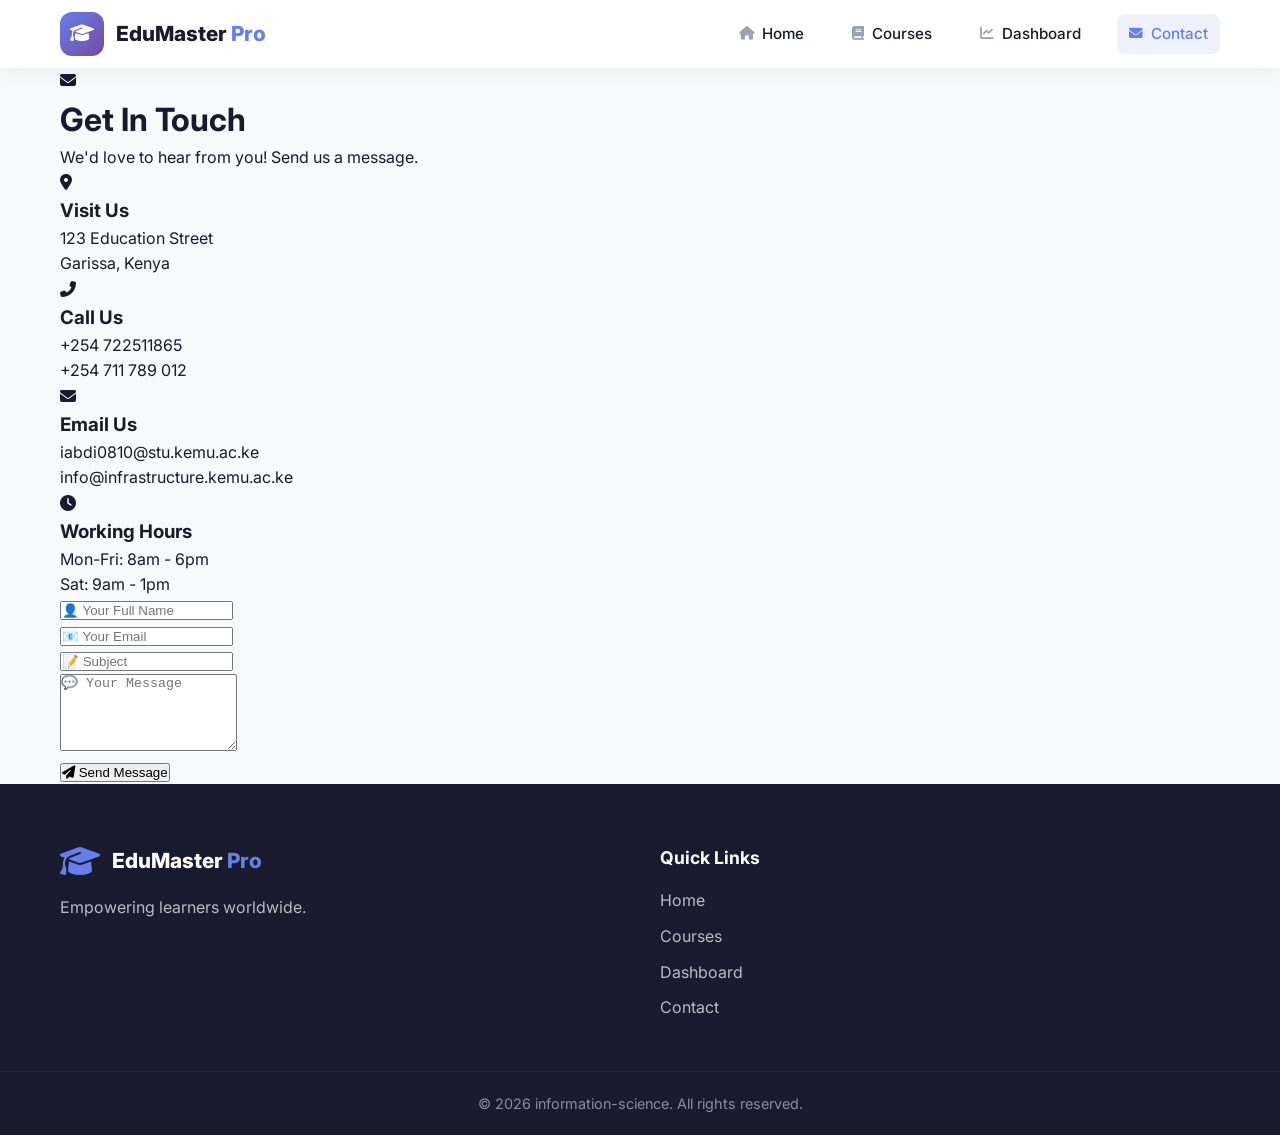
==== commit 70f76256: "done" ====
--- a/contact.html
+++ b/contact.html
@@ -24,7 +24,7 @@
                 <i class="fas fa-bars"></i>
             </div>
             <ul class="nav-links" id="navLinks">
-                <li><a href="index.html"><i class="fas fa-home"></i> <span>Home</span></a></li>
+                <li><a href="home.html"><i class="fas fa-home"></i> <span>Home</span></a></li>
                 <li><a href="courses.html"><i class="fas fa-book"></i> <span>Courses</span></a></li>
                 <li><a href="dashboard.html"><i class="fas fa-chart-line"></i> <span>Dashboard</span></a></li>
                 <li><a href="contact.html" class="active"><i class="fas fa-envelope"></i> <span>Contact</span></a></li>
@@ -98,7 +98,7 @@
             <div class="footer-section">
                 <h4>Quick Links</h4>
                 <ul>
-                    <li><a href="index.html">Home</a></li>
+                    <li><a href="home.html">Home</a></li>
                     <li><a href="courses.html">Courses</a></li>
                     <li><a href="dashboard.html">Dashboard</a></li>
                     <li><a href="contact.html">Contact</a></li>
--- a/style.css
+++ b/style.css
@@ -1,433 +1,536 @@
+/* ========================================
+   CSS VARIABLES & RESET
+   ======================================== */
+:root {
+    --primary: #667eea;
+    --primary-dark: #5a67d8;
+    --secondary: #764ba2;
+    --accent: #f093fb;
+    --danger: #f5576c;
+    --dark: #1a1a2e;
+    --dark-light: #2d2d44;
+    --gray: #6b7280;
+    --gray-light: #9ca3af;
+    --light: #f8f9fa;
+    --white: #ffffff;
+    --shadow: 0 4px 20px rgba(0, 0, 0, 0.08);
+    --shadow-hover: 0 12px 40px rgba(0, 0, 0, 0.15);
+    --gradient: linear-gradient(135deg, #667eea 0%, #764ba2 100%);
+    --gradient-hover: linear-gradient(135deg, #5a67d8 0%, #6d28d9 100%);
+    --radius: 16px;
+    --radius-sm: 8px;
+    --radius-lg: 24px;
+    --transition: all 0.3s cubic-bezier(0.4, 0, 0.2, 1);
+    --font-family: 'Inter', -apple-system, BlinkMacSystemFont, 'Segoe UI', Roboto, sans-serif;
+}
+
 * {
     margin: 0;
     padding: 0;
     box-sizing: border-box;
 }
 
+html {
+    scroll-behavior: smooth;
+    -webkit-tap-highlight-color: transparent;
+}
+
 body {
-    font-family: 'Inter', sans-serif;
-    background: linear-gradient(135deg, #667eea 0%, #764ba2 100%);
+    font-family: var(--font-family);
+    background: var(--light);
+    color: var(--dark);
+    line-height: 1.6;
+    overflow-x: hidden;
     min-height: 100vh;
-    overflow-x: hidden;
+}
+
+a {
+    text-decoration: none;
+    color: inherit;
+}
+
+ul {
+    list-style: none;
+}
+
+img {
+    max-width: 100%;
+    height: auto;
+    display: block;
+}
+
+/* ========================================
+   UTILITY CLASSES
+   ======================================== */
+.container {
+    width: 100%;
+    max-width: 1200px;
+    margin: 0 auto;
+    padding: 0 20px;
+}
+
+.text-center {
+    text-align: center;
+}
+
+.hidden {
+    display: none !important;
+}
+
+/* ========================================
+   SCROLLBAR
+   ======================================== */
+::-webkit-scrollbar {
+    width: 8px;
+    height: 8px;
+}
+
+::-webkit-scrollbar-track {
+    background: var(--light);
+}
+
+::-webkit-scrollbar-thumb {
+    background: var(--gradient);
+    border-radius: 10px;
+}
+
+::-webkit-scrollbar-thumb:hover {
+    background: var(--gradient-hover);
+}
+
+/* ========================================
+   BUTTONS
+   ======================================== */
+.btn-primary {
+    display: inline-flex;
+    align-items: center;
+    justify-content: center;
+    gap: 10px;
+    padding: 14px 32px;
+    background: var(--gradient);
+    color: var(--white);
+    border: none;
+    border-radius: 50px;
+    font-weight: 600;
+    font-size: 1rem;
+    cursor: pointer;
+    transition: var(--transition);
+    box-shadow: 0 4px 15px rgba(102, 126, 234, 0.3);
     position: relative;
-}
-
-/* ========== ANIMATED BACKGROUND ========== */
-.animated-bg {
+    overflow: hidden;
+    min-height: 52px;
+}
+
+.btn-primary:hover {
+    transform: translateY(-3px);
+    box-shadow: 0 8px 30px rgba(102, 126, 234, 0.4);
+}
+
+.btn-primary:active {
+    transform: translateY(0px);
+}
+
+.btn-primary-small {
+    display: inline-flex;
+    align-items: center;
+    gap: 8px;
+    padding: 10px 24px;
+    background: var(--gradient);
+    color: var(--white);
+    border-radius: 50px;
+    font-weight: 600;
+    font-size: 0.9rem;
+    transition: var(--transition);
+    border: none;
+    cursor: pointer;
+}
+
+.btn-primary-small:hover {
+    transform: translateY(-2px);
+    box-shadow: 0 8px 25px rgba(102, 126, 234, 0.35);
+}
+
+.btn-secondary {
+    display: inline-flex;
+    align-items: center;
+    justify-content: center;
+    gap: 10px;
+    padding: 14px 32px;
+    background: transparent;
+    color: var(--dark);
+    border: 2px solid var(--gray-light);
+    border-radius: 50px;
+    font-weight: 600;
+    font-size: 1rem;
+    cursor: pointer;
+    transition: var(--transition);
+    min-height: 52px;
+}
+
+.btn-secondary:hover {
+    border-color: var(--primary);
+    color: var(--primary);
+    transform: translateY(-3px);
+}
+
+.btn-large {
+    padding: 18px 48px;
+    font-size: 1.1rem;
+    min-height: 60px;
+}
+
+.btn-small {
+    display: inline-block;
+    padding: 8px 20px;
+    background: var(--gradient);
+    color: var(--white);
+    border-radius: 50px;
+    font-weight: 600;
+    font-size: 0.85rem;
+    transition: var(--transition);
+    border: none;
+    cursor: pointer;
+}
+
+.btn-small:hover {
+    transform: translateX(5px);
+    box-shadow: 0 4px 15px rgba(102, 126, 234, 0.3);
+}
+
+/* ========================================
+   ANIMATIONS
+   ======================================== */
+@keyframes pulse {
+    0% { box-shadow: 0 0 0 0 rgba(102, 126, 234, 0.4); }
+    70% { box-shadow: 0 0 0 20px rgba(102, 126, 234, 0); }
+    100% { box-shadow: 0 0 0 0 rgba(102, 126, 234, 0); }
+}
+
+@keyframes fadeInUp {
+    from {
+        opacity: 0;
+        transform: translateY(30px);
+    }
+    to {
+        opacity: 1;
+        transform: translateY(0);
+    }
+}
+
+@keyframes slideInLeft {
+    from {
+        opacity: 0;
+        transform: translateX(-50px);
+    }
+    to {
+        opacity: 1;
+        transform: translateX(0);
+    }
+}
+
+@keyframes slideInRight {
+    from {
+        opacity: 0;
+        transform: translateX(50px);
+    }
+    to {
+        opacity: 1;
+        transform: translateX(0);
+    }
+}
+
+@keyframes blink {
+    0%, 100% { opacity: 1; }
+    50% { opacity: 0; }
+}
+
+.pulse {
+    animation: pulse 2s infinite;
+}
+
+/* ========================================
+   AUTH MODAL
+   ======================================== */
+.auth-modal-overlay {
     position: fixed;
-    top: 0;
-    left: 0;
+    inset: 0;
+    background: rgba(8, 15, 40, 0.75);
+    backdrop-filter: blur(10px);
+    -webkit-backdrop-filter: blur(10px);
+    display: none;
+    align-items: center;
+    justify-content: center;
+    padding: 20px;
+    z-index: 9999;
+}
+
+.auth-modal-overlay.show {
+    display: flex;
+}
+
+.auth-modal {
+    background: var(--white);
+    border-radius: var(--radius-lg);
+    padding: 40px 32px;
+    max-width: 460px;
     width: 100%;
-    height: 100%;
-    z-index: -2;
-    overflow: hidden;
-}
-
-.gradient-bg {
-    position: absolute;
-    width: 200%;
-    height: 200%;
-    background: radial-gradient(circle at 20% 50%, rgba(102, 126, 234, 0.3) 0%, rgba(118, 75, 162, 0.3) 50%, transparent 80%);
-    animation: float 20s ease-in-out infinite;
-}
-
-@keyframes float {
-    0%, 100% { transform: translate(0, 0) rotate(0deg); }
-    33% { transform: translate(2%, 2%) rotate(2deg); }
-    66% { transform: translate(-2%, -1%) rotate(-2deg); }
-}
-
-.particles {
-    position: absolute;
-    width: 100%;
-    height: 100%;
-    background-image: 
-        radial-gradient(circle at 10% 20%, rgba(255,255,255,0.1) 1px, transparent 1px),
-        radial-gradient(circle at 80% 70%, rgba(255,255,255,0.08) 1px, transparent 1px);
-    background-size: 50px 50px, 80px 80px;
-    animation: particleMove 30s linear infinite;
-}
-
-@keyframes particleMove {
-    0% { transform: translateY(0); }
-    100% { transform: translateY(-50px); }
-}
-
-/* ========== NAVIGATION ========== */
+    text-align: center;
+    box-shadow: 0 30px 60px rgba(0, 0, 0, 0.3);
+    animation: fadeInUp 0.4s ease;
+}
+
+.auth-modal-icon {
+    font-size: 3rem;
+    color: var(--primary);
+    margin-bottom: 16px;
+}
+
+.auth-modal h2 {
+    font-size: 1.5rem;
+    font-weight: 700;
+    margin-bottom: 12px;
+    color: var(--dark);
+}
+
+.auth-modal p {
+    color: var(--gray);
+    margin-bottom: 24px;
+    font-size: 0.95rem;
+}
+
+.auth-modal-actions {
+    display: flex;
+    gap: 12px;
+    justify-content: center;
+    flex-wrap: wrap;
+    margin-bottom: 16px;
+}
+
+.auth-modal-actions .btn-primary,
+.auth-modal-actions .btn-secondary {
+    flex: 1;
+    min-width: 120px;
+    justify-content: center;
+}
+
+.guest-btn {
+    background: transparent;
+    border: none;
+    color: var(--gray);
+    font-size: 0.9rem;
+    cursor: pointer;
+    transition: var(--transition);
+    display: inline-flex;
+    align-items: center;
+    gap: 8px;
+    padding: 8px 16px;
+    border-radius: 50px;
+}
+
+.guest-btn:hover {
+    color: var(--primary);
+    background: rgba(102, 126, 234, 0.05);
+}
+
+/* ========================================
+   NAVBAR
+   ======================================== */
 .navbar {
     background: rgba(255, 255, 255, 0.98);
     backdrop-filter: blur(10px);
-    box-shadow: 0 2px 20px rgba(0, 0, 0, 0.1);
+    -webkit-backdrop-filter: blur(10px);
+    box-shadow: 0 2px 20px rgba(0, 0, 0, 0.06);
     position: sticky;
     top: 0;
     z-index: 1000;
     width: 100%;
+    transition: var(--transition);
+}
+
+.navbar.scrolled {
+    box-shadow: 0 4px 30px rgba(0, 0, 0, 0.1);
 }
 
 .nav-container {
-    max-width: 1400px;
+    max-width: 1200px;
     margin: 0 auto;
-    padding: 1rem 2rem;
+    padding: 12px 20px;
     display: flex;
     justify-content: space-between;
     align-items: center;
+    gap: 16px;
 }
 
 .logo {
     display: flex;
     align-items: center;
     gap: 12px;
+    flex-shrink: 0;
 }
 
 .logo-icon {
-    width: 45px;
-    height: 45px;
-    background: linear-gradient(135deg, #667eea 0%, #764ba2 100%);
+    width: 44px;
+    height: 44px;
+    min-width: 44px;
+    background: var(--gradient);
     border-radius: 12px;
     display: flex;
     align-items: center;
     justify-content: center;
-    animation: rotateY 3s ease-in-out infinite;
-}
-
-@keyframes rotateY {
-    0%, 100% { transform: rotateY(0deg); }
-    50% { transform: rotateY(180deg); }
-}
-
-.logo-icon i {
-    font-size: 24px;
-    color: white;
+    color: var(--white);
+    font-size: 1.2rem;
 }
 
 .logo h2 {
-    font-size: 24px;
-    background: linear-gradient(135deg, #667eea 0%, #764ba2 100%);
-    -webkit-background-clip: text;
-    -webkit-text-fill-color: transparent;
+    font-size: 1.3rem;
+    font-weight: 800;
+    color: var(--dark);
+    white-space: nowrap;
 }
 
 .logo h2 span {
-    background: linear-gradient(135deg, #f093fb 0%, #f5576c 100%);
-    -webkit-background-clip: text;
-    -webkit-text-fill-color: transparent;
+    color: var(--primary);
 }
 
 .menu-toggle {
     display: none;
-    font-size: 28px;
+    font-size: 1.5rem;
     cursor: pointer;
-    color: #667eea;
-    transition: all 0.3s ease;
+    color: var(--dark);
+    padding: 8px;
+    border-radius: 8px;
+    transition: var(--transition);
+    background: transparent;
+    border: none;
+}
+
+.menu-toggle:hover {
+    background: rgba(0, 0, 0, 0.05);
 }
 
 .nav-links {
     display: flex;
+    align-items: center;
+    gap: 24px;
     list-style: none;
-    gap: 2rem;
-}
-
-.nav-links a {
-    text-decoration: none;
-    color: #333;
-    font-weight: 600;
-    padding: 0.5rem 1rem;
+}
+
+.nav-links li a {
+    font-weight: 500;
+    color: var(--dark);
+    transition: var(--transition);
+    display: flex;
+    align-items: center;
+    gap: 8px;
+    font-size: 0.95rem;
+    padding: 8px 12px;
     border-radius: 8px;
-    transition: all 0.3s ease;
-    display: flex;
-    align-items: center;
-    gap: 8px;
+    position: relative;
+}
+
+.nav-links li a:hover {
+    color: var(--primary);
+    background: rgba(102, 126, 234, 0.08);
+}
+
+.nav-links li a.active {
+    color: var(--primary);
+    background: rgba(102, 126, 234, 0.1);
+}
+
+.nav-links li a i {
+    font-size: 0.85rem;
+    color: var(--gray-light);
+}
+
+.nav-links li a:hover i,
+.nav-links li a.active i {
+    color: var(--primary);
+}
+
+.nav-cta {
+    margin-left: 4px;
+}
+
+/* ========================================
+   HERO SECTION
+   ======================================== */
+.hero {
+    min-height: 100vh;
+    display: flex;
+    align-items: center;
+    padding: 80px 0 60px;
+    background: linear-gradient(135deg, #667eea 0%, #764ba2 100%);
     position: relative;
     overflow: hidden;
 }
 
-.nav-links a::before {
+.hero::before {
     content: '';
     position: absolute;
-    bottom: 0;
-    left: 0;
-    width: 0%;
-    height: 3px;
-    background: linear-gradient(135deg, #667eea 0%, #764ba2 100%);
-    transition: width 0.3s ease;
-}
-
-.nav-links a:hover::before,
-.nav-links a.active::before {
+    top: -50%;
+    right: -20%;
+    width: 600px;
+    height: 600px;
+    background: radial-gradient(circle, rgba(255, 255, 255, 0.08), transparent 70%);
+    border-radius: 50%;
+}
+
+.hero::after {
+    content: '';
+    position: absolute;
+    bottom: -30%;
+    left: -10%;
+    width: 500px;
+    height: 500px;
+    background: radial-gradient(circle, rgba(255, 255, 255, 0.05), transparent 70%);
+    border-radius: 50%;
+}
+
+.hero-container {
+    max-width: 1200px;
+    margin: 0 auto;
+    padding: 0 20px;
     width: 100%;
-}
-
-.nav-links a:hover,
-.nav-links a.active {
-    color: #667eea;
-    background: rgba(102, 126, 234, 0.1);
-}
-
-/* ========== AUTH MODAL ========== */
-.auth-modal-overlay {
-    position: fixed;
-    inset: 0;
-    background: rgba(8, 15, 40, 0.7);
-    display: none;
-    align-items: center;
-    justify-content: center;
-    padding: 1.5rem;
-    z-index: 3000;
-}
-
-.auth-modal-overlay.show {
-    display: flex;
-}
-
-.auth-modal {
-    background: white;
-    border-radius: 24px;
-    padding: 2rem;
-    max-width: 460px;
-    width: 100%;
-    text-align: center;
-    box-shadow: 0 20px 60px rgba(0, 0, 0, 0.25);
-}
-
-.auth-modal h2 {
-    color: #2d2d2d;
-    margin-bottom: 0.75rem;
-}
-
-.auth-modal p {
-    color: #5b6472;
-    line-height: 1.6;
-    margin-bottom: 1.25rem;
-}
-
-.auth-modal-actions {
-    display: flex;
-    justify-content: center;
-    gap: 1rem;
-    flex-wrap: wrap;
-    margin-bottom: 1rem;
-}
-
-.guest-btn {
-    background: none;
-    border: none;
-    color: #667eea;
-    font-weight: 700;
-    cursor: pointer;
-    padding: 0.5rem;
-}
-
-/* ========== AUTH LOGIN PAGE ========== */
-.auth-toggle {
-    display: flex;
-    gap: 0.75rem;
-    justify-content: center;
-    margin: 1rem 0 1.25rem;
-}
-
-.auth-toggle-btn {
-    border: none;
-    background: #eef2ff;
-    color: #4c1d95;
-    font-weight: 700;
-    padding: 0.75rem 1.1rem;
-    border-radius: 999px;
-    cursor: pointer;
-    transition: all 0.2s ease;
-}
-
-.auth-toggle-btn:hover {
-    transform: translateY(-1px);
-}
-
-.auth-toggle-btn.active {
-    background: linear-gradient(135deg, #667eea 0%, #764ba2 100%);
-    color: white;
-    box-shadow: 0 8px 20px rgba(102, 126, 234, 0.25);
-}
-
-.auth-panel.hidden {
-    display: none;
-}
-
-.auth-page {
-    min-height: 100vh;
-    display: flex;
-    align-items: center;
-    justify-content: center;
-    padding: 2rem;
-}
-
-.auth-card {
-    width: min(100%, 500px);
-    background: rgba(255, 255, 255, 0.97);
-    backdrop-filter: blur(20px);
-    border-radius: 28px;
-    padding: 2.2rem;
-    box-shadow: 0 24px 70px rgba(0, 0, 0, 0.2);
-    border: 1px solid rgba(255, 255, 255, 0.5);
-}
-
-.auth-brand {
-    text-align: center;
-    margin-bottom: 1rem;
-}
-
-.auth-brand .logo-icon {
-    margin: 0 auto 1rem;
-}
-
-.auth-brand h1 {
-    font-size: 2rem;
-    font-weight: 800;
-    background: linear-gradient(135deg, #667eea 0%, #764ba2 100%);
-    -webkit-background-clip: text;
-    -webkit-text-fill-color: transparent;
-}
-
-.auth-subtitle {
-    text-align: center;
-    color: #5b6472;
-    line-height: 1.7;
-    margin-bottom: 1.5rem;
-    font-size: 0.95rem;
-}
-
-.auth-form {
-    display: flex;
-    flex-direction: column;
-    gap: 1rem;
-}
-
-.auth-form label {
-    display: flex;
-    flex-direction: column;
-    gap: 0.45rem;
-    font-weight: 600;
-    color: #4a4a4a;
-}
-
-.auth-form input {
-    padding: 0.95rem 1rem;
-    border: 1px solid #d8def3;
-    border-radius: 14px;
-    font-size: 1rem;
-    outline: none;
-    transition: border-color 0.3s ease, box-shadow 0.3s ease, transform 0.2s ease;
-}
-
-.auth-form input:focus {
-    border-color: #667eea;
-    box-shadow: 0 0 0 3px rgba(102, 126, 234, 0.15);
-    transform: translateY(-1px);
-}
-
-.auth-submit {
-    width: 100%;
-    justify-content: center;
-    border: none;
-    cursor: pointer;
-    margin-top: 0.25rem;
-    box-shadow: 0 10px 24px rgba(102, 126, 234, 0.2);
-}
-
-.auth-message {
-    min-height: 1.2rem;
-    margin-top: 0.8rem;
-    font-weight: 600;
-    text-align: center;
-}
-
-.auth-message.success {
-    color: #15803d;
-}
-
-.auth-message.error {
-    color: #b91c1c;
-}
-
-.auth-links {
-    display: flex;
-    justify-content: space-between;
-    flex-wrap: wrap;
-    gap: 0.75rem;
-    margin-top: 1.25rem;
-}
-
-.auth-links a {
-    color: #667eea;
-    text-decoration: none;
-    font-weight: 600;
-}
-
-.auth-demo {
-    margin-top: 1.2rem;
-    padding: 0.9rem 1rem;
-    background: rgba(102, 126, 234, 0.08);
-    border-radius: 12px;
-    color: #4a4a4a;
-    text-align: center;
-}
-
-.auth-demo p {
-    margin-bottom: 0.25rem;
-    font-weight: 600;
-}
-
-.auth-demo strong {
-    color: #4c1d95;
-}
-
-/* ========== HERO SECTION ========== */
-.hero {
-    padding: 4rem 2rem;
-    text-align: center;
     position: relative;
+    z-index: 1;
 }
 
 .hero-content {
     max-width: 800px;
     margin: 0 auto;
+    text-align: center;
 }
 
 .hero-badge {
-    margin-bottom: 1.5rem;
+    margin-bottom: 24px;
 }
 
 .badge {
     display: inline-block;
     padding: 8px 20px;
-    background: rgba(255, 255, 255, 0.2);
+    background: rgba(255, 255, 255, 0.15);
     backdrop-filter: blur(10px);
+    -webkit-backdrop-filter: blur(10px);
     border-radius: 50px;
     color: white;
-    font-size: 14px;
+    font-size: 0.85rem;
     font-weight: 600;
-    animation: pulse 2s infinite;
-}
-
-@keyframes pulse {
-    0%, 100% { transform: scale(1); opacity: 1; }
-    50% { transform: scale(1.05); opacity: 0.9; }
-}
-
-.hero-content h1 {
-    font-size: 3.5rem;
-    color: white;
-    margin-bottom: 1rem;
-    text-shadow: 0 2px 10px rgba(0, 0, 0, 0.2);
-}
-
-.glow-text {
-    animation: glow 3s ease-in-out infinite;
-}
-
-@keyframes glow {
-    0%, 100% { text-shadow: 0 0 20px rgba(255,255,255,0.3); }
-    50% { text-shadow: 0 0 40px rgba(255,255,255,0.6); }
-}
-
-.highlight {
+}
+
+.badge i {
+    margin-right: 8px;
+}
+
+.hero-title {
+    font-size: clamp(2.2rem, 6vw, 4.2rem);
+    font-weight: 900;
+    line-height: 1.1;
+    margin-bottom: 16px;
+    color: var(--white);
+}
+
+.hero-title .highlight {
     background: linear-gradient(135deg, #f093fb 0%, #f5576c 100%);
     -webkit-background-clip: text;
     -webkit-text-fill-color: transparent;
@@ -435,258 +538,221 @@
 }
 
 .typed-container {
-    min-height: 80px;
+    height: 44px;
+    display: flex;
+    justify-content: center;
+    align-items: center;
+    margin-bottom: 32px;
 }
 
 .typed-text {
-    font-size: 1.3rem;
-    color: rgba(255, 255, 255, 0.95);
-    margin: 1rem 0;
+    font-size: clamp(1rem, 2vw, 1.3rem);
+    color: rgba(255, 255, 255, 0.9);
+    font-weight: 400;
 }
 
 .typed-text::after {
     content: '|';
-    animation: blink 1s infinite;
-}
-
-@keyframes blink {
-    0%, 100% { opacity: 1; }
-    50% { opacity: 0; }
-}
-
-/* Buttons */
-.btn-primary, .btn-secondary {
-    padding: 14px 35px;
-    border-radius: 50px;
-    text-decoration: none;
-    font-weight: 600;
-    transition: all 0.3s ease;
-    display: inline-flex;
-    align-items: center;
-    gap: 10px;
-    position: relative;
-    overflow: hidden;
-    z-index: 1;
-}
-
-.btn-primary {
-    background: white;
-    color: #667eea;
-}
-
-.btn-secondary {
-    background: rgba(255, 255, 255, 0.2);
-    color: white;
-    border: 2px solid white;
-}
-
-.btn-overlay {
-    position: absolute;
-    top: 0;
-    left: -100%;
-    width: 100%;
-    height: 100%;
-    background: linear-gradient(90deg, transparent, rgba(255,255,255,0.3), transparent);
-    transition: left 0.5s ease;
-    z-index: -1;
-}
-
-.btn-primary:hover .btn-overlay,
-.btn-secondary:hover .btn-overlay {
-    left: 100%;
-}
-
-.btn-primary:hover {
+    animation: blink 0.8s infinite;
+    color: var(--white);
+}
+
+.hero-buttons {
+    display: flex;
+    gap: 16px;
+    justify-content: center;
+    flex-wrap: wrap;
+}
+
+.hero-buttons .btn-primary {
+    background: var(--white);
+    color: var(--primary);
+    box-shadow: 0 4px 20px rgba(0, 0, 0, 0.15);
+}
+
+.hero-buttons .btn-primary:hover {
     transform: translateY(-3px);
-    box-shadow: 0 10px 30px rgba(0, 0, 0, 0.2);
-}
-
-.pulse {
-    animation: btnPulse 2s infinite;
-}
-
-@keyframes btnPulse {
-    0%, 100% { box-shadow: 0 0 0 0 rgba(255, 255, 255, 0.4); }
-    50% { box-shadow: 0 0 0 15px rgba(255, 255, 255, 0); }
+    box-shadow: 0 8px 30px rgba(0, 0, 0, 0.25);
+}
+
+.hero-buttons .btn-secondary {
+    border-color: rgba(255, 255, 255, 0.4);
+    color: var(--white);
+}
+
+.hero-buttons .btn-secondary:hover {
+    border-color: var(--white);
+    background: rgba(255, 255, 255, 0.1);
 }
 
 .hero-stats {
     display: flex;
     justify-content: center;
-    gap: 4rem;
-    margin-top: 3rem;
+    gap: clamp(2rem, 5vw, 4rem);
+    margin-top: 48px;
+    flex-wrap: wrap;
 }
 
 .stat {
     text-align: center;
-    animation: fadeInUp 0.5s ease;
 }
 
 .stat h3 {
-    font-size: 2.5rem;
-    color: white;
+    font-size: clamp(2rem, 4vw, 2.8rem);
+    color: var(--white);
     font-weight: 800;
 }
 
 .stat p {
     color: rgba(255, 255, 255, 0.8);
-}
-
-/* ========== FEATURES SECTION ========== */
+    font-size: 0.95rem;
+}
+
+/* ========================================
+   FEATURES SECTION
+   ======================================== */
 .features {
-    padding: 5rem 2rem;
-    background: white;
+    padding: 80px 0;
+    background: var(--white);
 }
 
 .section-header {
     text-align: center;
-    margin-bottom: 3rem;
-}
-
-.section-icon {
+    margin-bottom: 48px;
+}
+
+.section-tag {
+    display: inline-block;
+    padding: 6px 16px;
+    background: rgba(102, 126, 234, 0.1);
+    color: var(--primary);
+    border-radius: 50px;
+    font-size: 0.8rem;
+    font-weight: 600;
+    text-transform: uppercase;
+    letter-spacing: 0.5px;
+    margin-bottom: 12px;
+}
+
+.section-title {
+    font-size: clamp(2rem, 4vw, 2.8rem);
+    font-weight: 800;
+    color: var(--dark);
+    margin-bottom: 12px;
+}
+
+.section-title span {
+    color: var(--primary);
+}
+
+.section-subtitle {
+    color: var(--gray);
+    font-size: 1.1rem;
+    max-width: 600px;
+    margin: 0 auto 16px;
+}
+
+.section-divider {
     width: 60px;
-    height: 60px;
-    background: linear-gradient(135deg, #667eea 0%, #764ba2 100%);
-    border-radius: 50%;
-    display: flex;
-    align-items: center;
-    justify-content: center;
-    margin: 0 auto 1rem;
-    animation: rotateScale 2s ease-in-out infinite;
-}
-
-@keyframes rotateScale {
-    0%, 100% { transform: rotate(0deg) scale(1); }
-    50% { transform: rotate(180deg) scale(1.1); }
-}
-
-.section-icon i {
-    font-size: 28px;
-    color: white;
-}
-
-.section-title {
-    font-size: 2.5rem;
-    color: #333;
-}
-
-.section-title span {
-    background: linear-gradient(135deg, #667eea 0%, #764ba2 100%);
-    -webkit-background-clip: text;
-    -webkit-text-fill-color: transparent;
-}
-
-.section-divider {
-    width: 80px;
     height: 4px;
-    background: linear-gradient(135deg, #667eea 0%, #764ba2 100%);
-    margin: 1rem auto 0;
+    background: var(--gradient);
+    margin: 0 auto;
     border-radius: 2px;
 }
 
 .features-grid {
     display: grid;
     grid-template-columns: repeat(auto-fit, minmax(280px, 1fr));
-    gap: 2rem;
+    gap: 24px;
     max-width: 1200px;
     margin: 0 auto;
 }
 
 .feature-card {
     text-align: center;
-    padding: 2rem;
-    background: #f8f9fa;
-    border-radius: 20px;
-    transition: all 0.4s cubic-bezier(0.175, 0.885, 0.32, 1.275);
+    padding: 32px 24px;
+    background: var(--light);
+    border-radius: var(--radius);
+    transition: var(--transition);
     position: relative;
-    overflow: hidden;
+    border: 1px solid transparent;
 }
 
 .feature-card:hover {
-    transform: translateY(-10px) scale(1.02);
-    box-shadow: 0 20px 40px rgba(0, 0, 0, 0.15);
-}
-
-.card-hover-effect {
-    position: absolute;
-    top: 0;
-    left: 0;
-    width: 100%;
-    height: 100%;
-    background: linear-gradient(135deg, #667eea 0%, #764ba2 100%);
-    opacity: 0;
-    transition: opacity 0.4s ease;
-    z-index: 0;
-}
-
-.feature-card:hover .card-hover-effect {
-    opacity: 0.05;
+    transform: translateY(-8px);
+    box-shadow: var(--shadow-hover);
+    border-color: rgba(102, 126, 234, 0.1);
 }
 
 .card-icon {
-    position: relative;
-    width: 80px;
-    height: 80px;
-    margin: 0 auto 1.5rem;
-}
-
-.card-icon i {
-    font-size: 48px;
-    color: #667eea;
-    position: relative;
-    z-index: 1;
-    transition: all 0.3s ease;
-}
-
-.feature-card:hover .card-icon i {
-    transform: scale(1.1);
-    color: #764ba2;
-}
-
-.icon-bg {
-    position: absolute;
-    top: 50%;
-    left: 50%;
-    transform: translate(-50%, -50%);
-    width: 70px;
-    height: 70px;
+    width: 72px;
+    height: 72px;
+    margin: 0 auto 20px;
     background: rgba(102, 126, 234, 0.1);
     border-radius: 50%;
-    transition: all 0.3s ease;
-}
-
-.feature-card:hover .icon-bg {
-    width: 90px;
-    height: 90px;
-    background: rgba(102, 126, 234, 0.2);
-}
-
-/* ========== PREVIEW COURSES ========== */
+    display: flex;
+    align-items: center;
+    justify-content: center;
+    transition: var(--transition);
+}
+
+.feature-card:hover .card-icon {
+    background: var(--gradient);
+    transform: scale(1.05);
+}
+
+.card-icon i {
+    font-size: 32px;
+    color: var(--primary);
+    transition: var(--transition);
+}
+
+.feature-card:hover .card-icon i {
+    color: var(--white);
+}
+
+.feature-card h3 {
+    font-size: 1.2rem;
+    font-weight: 700;
+    margin-bottom: 8px;
+    color: var(--dark);
+}
+
+.feature-card p {
+    color: var(--gray);
+    font-size: 0.95rem;
+    line-height: 1.7;
+}
+
+/* ========================================
+   COURSES PREVIEW
+   ======================================== */
 .preview-courses {
-    padding: 5rem 2rem;
-    background: linear-gradient(135deg, #f5f7fa 0%, #c3cfe2 100%);
+    padding: 80px 0;
+    background: var(--light);
 }
 
 .preview-grid {
     display: grid;
-    grid-template-columns: repeat(auto-fit, minmax(320px, 1fr));
-    gap: 2rem;
+    grid-template-columns: repeat(auto-fit, minmax(300px, 1fr));
+    gap: 24px;
     max-width: 1200px;
-    margin: 0 auto;
+    margin: 0 auto 40px;
 }
 
 .preview-card {
-    background: white;
-    padding: 2rem;
-    border-radius: 20px;
+    background: var(--white);
+    padding: 32px 24px;
+    border-radius: var(--radius);
     text-align: center;
     position: relative;
-    transition: all 0.4s cubic-bezier(0.175, 0.885, 0.32, 1.275);
+    transition: var(--transition);
+    box-shadow: var(--shadow);
 }
 
 .preview-card:hover {
-    transform: translateY(-10px);
-    box-shadow: 0 20px 40px rgba(0, 0, 0, 0.2);
+    transform: translateY(-8px);
+    box-shadow: var(--shadow-hover);
 }
 
 .card-badge {
@@ -694,41 +760,118 @@
     top: -12px;
     right: 20px;
     background: linear-gradient(135deg, #f093fb 0%, #f5576c 100%);
-    color: white;
-    padding: 5px 15px;
+    color: var(--white);
+    padding: 4px 16px;
     border-radius: 20px;
-    font-size: 12px;
-    font-weight: 600;
-    animation: bounce 2s infinite;
-}
-
-@keyframes bounce {
-    0%, 100% { transform: translateY(0); }
-    50% { transform: translateY(-5px); }
+    font-size: 0.75rem;
+    font-weight: 700;
+}
+
+.preview-card h3 {
+    font-size: 1.2rem;
+    font-weight: 700;
+    margin-bottom: 8px;
+    color: var(--dark);
+}
+
+.preview-card .instructor {
+    color: var(--gray);
+    font-size: 0.9rem;
+    margin-bottom: 12px;
+}
+
+.preview-card .instructor i {
+    color: var(--primary);
+    margin-right: 6px;
 }
 
 .rating {
-    margin: 1rem 0;
-    color: #ffc107;
+    margin-bottom: 16px;
+    color: #f59e0b;
 }
 
 .rating span {
-    color: #666;
-    margin-left: 5px;
-    font-size: 14px;
-}
-
-.preview-card .price {
-    font-size: 28px;
-    font-weight: bold;
-    color: #667eea;
-    margin: 1rem 0;
-}
-
-/* ========== CTA SECTION ========== */
+    color: var(--gray);
+    font-size: 0.85rem;
+    margin-left: 6px;
+}
+
+.price {
+    font-size: 1.8rem;
+    font-weight: 800;
+    color: var(--primary);
+    margin-bottom: 16px;
+}
+
+/* ========================================
+   TESTIMONIALS
+   ======================================== */
+.testimonials {
+    padding: 80px 0;
+    background: var(--white);
+}
+
+.testimonial-grid {
+    display: grid;
+    grid-template-columns: repeat(auto-fit, minmax(300px, 1fr));
+    gap: 24px;
+    max-width: 1200px;
+    margin: 0 auto;
+}
+
+.testimonial-card {
+    background: var(--light);
+    padding: 24px;
+    border-radius: var(--radius);
+    transition: var(--transition);
+}
+
+.testimonial-card:hover {
+    transform: translateY(-4px);
+    box-shadow: var(--shadow-hover);
+}
+
+.testimonial-header {
+    display: flex;
+    align-items: center;
+    gap: 16px;
+    margin-bottom: 16px;
+}
+
+.testimonial-header img {
+    width: 50px;
+    height: 50px;
+    border-radius: 50%;
+    object-fit: cover;
+}
+
+.testimonial-header h4 {
+    font-weight: 700;
+    color: var(--dark);
+}
+
+.testimonial-header p {
+    color: var(--gray);
+    font-size: 0.85rem;
+}
+
+.testimonial-card p {
+    color: var(--dark-light);
+    font-style: italic;
+    line-height: 1.7;
+    margin-bottom: 12px;
+}
+
+.testimonial-rating {
+    color: #f59e0b;
+}
+
+/* ========================================
+   CTA SECTION
+   ======================================== */
 .cta-section {
-    padding: 5rem 2rem;
-    background: linear-gradient(135deg, #667eea 0%, #764ba2 100%);
+    padding: 80px 20px;
+    background: var(--gradient);
     text-align: center;
     position: relative;
     overflow: hidden;
@@ -737,976 +880,492 @@
 .cta-section::before {
     content: '';
     position: absolute;
-    top: -50%;
-    left: -50%;
-    width: 200%;
-    height: 200%;
-    background: radial-gradient(circle, rgba(255,255,255,0.1) 1px, transparent 1px);
-    background-size: 50px 50px;
-    animation: patternMove 20s linear infinite;
-}
-
-@keyframes patternMove {
-    0% { transform: translate(0, 0); }
-    100% { transform: translate(50px, 50px); }
+    inset: 0;
+    background: radial-gradient(circle at 30% 50%, rgba(255, 255, 255, 0.05), transparent 60%);
 }
 
 .cta-content {
     position: relative;
     z-index: 1;
+    max-width: 700px;
+    margin: 0 auto;
 }
 
 .cta-content h2 {
-    font-size: 2.5rem;
-    color: white;
-    margin-bottom: 1rem;
+    font-size: clamp(2rem, 4vw, 2.8rem);
+    color: var(--white);
+    font-weight: 800;
+    margin-bottom: 16px;
 }
 
 .cta-content p {
     color: rgba(255, 255, 255, 0.9);
-    margin-bottom: 2rem;
-}
-
-.btn-large {
-    padding: 16px 45px;
-    font-size: 18px;
-}
-
-/* ========== FORM CONTAINER ========== */
-.form-container {
-    background: white;
-    border-radius: 20px;
-    padding: 2rem;
-    margin-bottom: 2rem;
-    box-shadow: 0 10px 30px rgba(0, 0, 0, 0.1);
-    transition: all 0.3s ease;
-}
-
-.form-container:hover {
-    transform: translateY(-5px);
-    box-shadow: 0 20px 40px rgba(0, 0, 0, 0.15);
-}
-
-.glass-effect {
-    background: rgba(255, 255, 255, 0.95);
-    backdrop-filter: blur(10px);
-}
-
-.form-header {
-    display: flex;
-    align-items: center;
-    gap: 15px;
-    margin-bottom: 1.5rem;
-}
-
-.form-icon {
-    width: 50px;
-    height: 50px;
-    background: linear-gradient(135deg, #667eea 0%, #764ba2 100%);
-    border-radius: 12px;
-    display: flex;
-    align-items: center;
-    justify-content: center;
-    animation: shake 3s ease-in-out infinite;
-}
-
-@keyframes shake {
-    0%, 100% { transform: rotate(0deg); }
-    25% { transform: rotate(5deg); }
-    75% { transform: rotate(-5deg); }
-}
-
-.form-icon i {
-    font-size: 24px;
-    color: white;
-}
-
-.form-group input,
-.form-group textarea,
-.form-group select {
-    width: 100%;
-    padding: 14px 18px;
-    border: 2px solid #e0e0e0;
-    border-radius: 12px;
-    font-size: 16px;
-    transition: all 0.3s ease;
-}
-
-.form-group input:focus,
-.form-group textarea:focus,
-.form-group select:focus {
-    outline: none;
-    border-color: #667eea;
-    box-shadow: 0 0 0 3px rgba(102, 126, 234, 0.1);
-    transform: scale(1.01);
-}
-
-.form-row {
+    font-size: 1.1rem;
+    margin-bottom: 32px;
+}
+
+.cta-content .btn-primary {
+    background: var(--white);
+    color: var(--primary);
+    box-shadow: 0 4px 20px rgba(0, 0, 0, 0.15);
+}
+
+.cta-content .btn-primary:hover {
+    transform: translateY(-3px);
+    box-shadow: 0 8px 35px rgba(0, 0, 0, 0.25);
+}
+
+/* ========================================
+   FOOTER
+   ======================================== */
+.footer {
+    background: var(--dark);
+    color: var(--white);
+    padding: 60px 0 0;
+}
+
+.footer-content {
+    max-width: 1200px;
+    margin: 0 auto;
+    padding: 0 20px 40px;
     display: grid;
-    grid-template-columns: 1fr 1fr;
-    gap: 1rem;
-}
-
-/* ========== COURSES GRID ========== */
-.courses-section {
-    background: white;
-    border-radius: 20px;
-    padding: 2rem;
-}
-
-.section-header-inline {
-    display: flex;
-    justify-content: space-between;
-    align-items: center;
-    margin-bottom: 1.5rem;
-    padding-bottom: 1rem;
-    border-bottom: 2px solid #f0f0f0;
-}
-
-.course-count {
-    background: linear-gradient(135deg, #667eea 0%, #764ba2 100%);
-    color: white;
-    padding: 5px 15px;
-    border-radius: 20px;
-    font-size: 14px;
-}
-
-.courses-grid {
-    display: grid;
-    grid-template-columns: repeat(auto-fill, minmax(350px, 1fr));
-    gap: 1.5rem;
-}
-
-.course-card {
-    background: linear-gradient(135deg, #f5f7fa 0%, #c3cfe2 100%);
-    border-radius: 16px;
-    padding: 1.5rem;
-    transition: all 0.4s cubic-bezier(0.175, 0.885, 0.32, 1.275);
-    animation: fadeInUp 0.5s ease;
-    position: relative;
-    overflow: hidden;
-}
-
-.course-card::before {
-    content: '';
-    position: absolute;
-    top: 0;
-    left: -100%;
-    width: 100%;
-    height: 100%;
-    background: linear-gradient(90deg, transparent, rgba(255,255,255,0.3), transparent);
-    transition: left 0.5s ease;
-}
-
-.course-card:hover::before {
-    left: 100%;
-}
-
-.course-card:hover {
-    transform: translateY(-8px);
-    box-shadow: 0 15px 30px rgba(0, 0, 0, 0.2);
-}
-
-@keyframes fadeInUp {
-    from {
-        opacity: 0;
-        transform: translateY(30px);
-    }
-    to {
-        opacity: 1;
-        transform: translateY(0);
-    }
-}
-
-/* ========== DASHBOARD ========== */
-.dashboard-stats {
-    display: grid;
-    grid-template-columns: repeat(auto-fit, minmax(250px, 1fr));
-    gap: 1.5rem;
-    margin-bottom: 2rem;
-}
-
-.stat-card {
-    background: white;
-    padding: 1.5rem;
-    border-radius: 20px;
-    display: flex;
-    align-items: center;
-    gap: 1rem;
-    transition: all 0.3s ease;
-}
-
-.stat-card:hover {
-    transform: translateY(-5px);
-    box-shadow: 0 10px 30px rgba(0, 0, 0, 0.15);
-}
-
-.animate-card {
-    animation: slideInLeft 0.5s ease forwards;
-    opacity: 0;
-}
-
-@keyframes slideInLeft {
-    from {
-        opacity: 0;
-        transform: translateX(-50px);
-    }
-    to {
-        opacity: 1;
-        transform: translateX(0);
-    }
-}
-
-.stat-icon i {
-    font-size: 48px;
-    color: #667eea;
-}
-
-.stat-details h3 {
+    grid-template-columns: repeat(auto-fit, minmax(220px, 1fr));
+    gap: 40px;
+}
+
+.footer-section h4 {
+    font-size: 1.1rem;
+    font-weight: 700;
+    margin-bottom: 16px;
+    color: var(--white);
+}
+
+.footer-logo {
+    display: flex;
+    align-items: center;
+    gap: 12px;
+    margin-bottom: 16px;
+}
+
+.footer-logo i {
     font-size: 2rem;
-    color: #333;
-}
-
-.charts-row {
-    display: grid;
-    grid-template-columns: repeat(auto-fit, minmax(400px, 1fr));
-    gap: 2rem;
-    margin-bottom: 2rem;
-}
-
-.chart-container {
-    background: white;
-    padding: 1.5rem;
-    border-radius: 20px;
-    transition: all 0.3s ease;
-}
-
-.chart-container:hover {
-    transform: translateY(-5px);
-    box-shadow: 0 10px 30px rgba(0, 0, 0, 0.1);
-}
-
-/* ========== CONTACT PAGE ========== */
-.contact-wrapper {
-    display: grid;
-    grid-template-columns: repeat(auto-fit, minmax(300px, 1fr));
-    gap: 2rem;
-}
-
-.contact-info {
-    display: grid;
-    grid-template-columns: repeat(auto-fit, minmax(200px, 1fr));
-    gap: 1rem;
-}
-
-.info-card {
-    background: white;
-    padding: 1.5rem;
-    border-radius: 20px;
-    text-align: center;
-    transition: all 0.3s ease;
-}
-
-.info-card:hover {
-    transform: translateY(-5px);
-    box-shadow: 0 10px 30px rgba(0, 0, 0, 0.15);
-}
-
-.info-icon {
-    width: 60px;
-    height: 60px;
-    background: linear-gradient(135deg, #667eea 0%, #764ba2 100%);
-    border-radius: 50%;
-    display: flex;
-    align-items: center;
-    justify-content: center;
-    margin: 0 auto 1rem;
-    animation: floatIcon 3s ease-in-out infinite;
-}
-
-@keyframes floatIcon {
-    0%, 100% { transform: translateY(0); }
-    50% { transform: translateY(-10px); }
-}
-
-.info-icon i {
-    font-size: 28px;
-    color: white;
-}
-
-.contact-form-container {
-    background: white;
-    padding: 2rem;
-    border-radius: 20px;
-}
-
-/* ========== FOOTER ========== */
-.footer {
-    background: #1a1a2e;
-    color: white;
-    margin-top: 3rem;
-}
-
-.footer-content {
-    max-width: 1400px;
-    margin: 0 auto;
-    padding: 3rem 2rem;
-    display: grid;
-    grid-template-columns: repeat(auto-fit, minmax(250px, 1fr));
-    gap: 2rem;
-}
-
-.footer-logo {
-    display: flex;
-    align-items: center;
-    gap: 10px;
-    margin-bottom: 1rem;
-}
-
-.footer-logo i {
-    font-size: 32px;
-    color: #667eea;
+    color: var(--primary);
+}
+
+.footer-logo h3 {
+    font-size: 1.3rem;
+    font-weight: 800;
 }
 
 .footer-logo h3 span {
-    color: #667eea;
+    color: var(--primary);
+}
+
+.footer-section p {
+    color: rgba(255, 255, 255, 0.7);
+    line-height: 1.8;
+    margin-bottom: 8px;
+}
+
+.footer-section ul li {
+    margin-bottom: 10px;
+}
+
+.footer-section ul li a {
+    color: rgba(255, 255, 255, 0.7);
+    transition: var(--transition);
+    display: inline-flex;
+    align-items: center;
+    gap: 8px;
+}
+
+.footer-section ul li a i {
+    font-size: 0.6rem;
+    color: var(--primary);
+}
+
+.footer-section ul li a:hover {
+    color: var(--white);
+    transform: translateX(4px);
 }
 
 .social-links {
     display: flex;
-    gap: 1rem;
-    margin-top: 1rem;
+    gap: 12px;
+    margin-top: 16px;
+    flex-wrap: wrap;
 }
 
 .social-links a {
     width: 40px;
     height: 40px;
-    background: rgba(255, 255, 255, 0.1);
+    background: rgba(255, 255, 255, 0.08);
     border-radius: 50%;
     display: flex;
     align-items: center;
     justify-content: center;
-    color: white;
-    transition: all 0.3s ease;
+    color: var(--white);
+    transition: var(--transition);
+    font-size: 0.9rem;
 }
 
 .social-links a:hover {
-    background: #667eea;
+    background: var(--primary);
     transform: translateY(-3px);
 }
 
-.footer-section ul {
-    list-style: none;
-}
-
-.footer-section ul li {
-    margin-bottom: 0.8rem;
-}
-
-.footer-section a {
-    color: rgba(255, 255, 255, 0.8);
-    text-decoration: none;
-    transition: all 0.3s ease;
-    display: inline-flex;
-    align-items: center;
+.newsletter {
+    margin-top: 16px;
+}
+
+.newsletter p {
+    font-size: 0.9rem;
+    margin-bottom: 8px;
+}
+
+.newsletter-form {
+    display: flex;
     gap: 8px;
 }
 
-.footer-section a:hover {
-    color: #667eea;
-    transform: translateX(5px);
+.newsletter-form input {
+    flex: 1;
+    padding: 10px 16px;
+    border: 1px solid rgba(255, 255, 255, 0.15);
+    border-radius: 50px;
+    background: rgba(255, 255, 255, 0.05);
+    color: var(--white);
+    font-size: 0.9rem;
+    outline: none;
+    transition: var(--transition);
+    min-width: 0;
+}
+
+.newsletter-form input::placeholder {
+    color: rgba(255, 255, 255, 0.4);
+}
+
+.newsletter-form input:focus {
+    border-color: var(--primary);
+    background: rgba(255, 255, 255, 0.08);
+}
+
+.newsletter-form button {
+    padding: 10px 18px;
+    background: var(--gradient);
+    border: none;
+    border-radius: 50px;
+    color: var(--white);
+    cursor: pointer;
+    transition: var(--transition);
+    flex-shrink: 0;
+}
+
+.newsletter-form button:hover {
+    transform: scale(1.05);
 }
 
 .footer-bottom {
     text-align: center;
-    padding: 1.5rem;
-    border-top: 1px solid rgba(255, 255, 255, 0.1);
+    padding: 20px;
+    border-top: 1px solid rgba(255, 255, 255, 0.06);
+    color: rgba(255, 255, 255, 0.5);
+    font-size: 0.9rem;
 }
 
 .footer-bottom i {
     color: #f5576c;
-    animation: heartbeat 1.5s infinite;
-}
-
-@keyframes heartbeat {
-    0%, 100% { transform: scale(1); }
-    50% { transform: scale(1.2); }
-}
-
-/* ========== MODAL ========== */
-.modal {
-    display: none;
-    position: fixed;
-    z-index: 1000;
-    left: 0;
-    top: 0;
-    width: 100%;
-    height: 100%;
-    background: rgba(0, 0, 0, 0.5);
-    backdrop-filter: blur(5px);
-    animation: fadeIn 0.3s ease;
-}
-
-@keyframes fadeIn {
-    from { opacity: 0; }
-    to { opacity: 1; }
-}
-
-.modal-content {
-    background: white;
-    margin: 5% auto;
-    width: 90%;
-    max-width: 600px;
-    border-radius: 20px;
-    animation: slideDown 0.4s cubic-bezier(0.175, 0.885, 0.32, 1.275);
-}
-
-@keyframes slideDown {
-    from {
-        transform: translateY(-100px);
-        opacity: 0;
-    }
-    to {
-        transform: translateY(0);
-        opacity: 1;
-    }
-}
-
-/* ========== RESPONSIVE ========== */
+}
+
+/* ========================================
+   RESPONSIVE BREAKPOINTS
+   ======================================== */
+
+/* Tablets & Small Laptops */
+@media (max-width: 1024px) {
+    .features-grid {
+        grid-template-columns: repeat(auto-fit, minmax(250px, 1fr));
+    }
+
+    .preview-grid {
+        grid-template-columns: repeat(auto-fit, minmax(260px, 1fr));
+    }
+
+    .testimonial-grid {
+        grid-template-columns: repeat(auto-fit, minmax(260px, 1fr));
+    }
+}
+
+/* Mobile & Tablets */
 @media (max-width: 768px) {
+    /* Navigation */
     .menu-toggle {
         display: block;
     }
-    
+
     .nav-links {
         display: none;
+        flex-direction: column;
         width: 100%;
-        flex-direction: column;
+        padding: 16px 0;
         gap: 0;
-        margin-top: 1rem;
-    }
-    
+        border-top: 1px solid rgba(0, 0, 0, 0.06);
+    }
+
     .nav-links.active {
         display: flex;
     }
-    
+
     .nav-links li {
         width: 100%;
     }
-    
-    .hero-content h1 {
-        font-size: 2rem;
-    }
-    
-    .hero-stats {
-        flex-direction: column;
-        gap: 1.5rem;
-    }
-    
-    .section-title {
-        font-size: 1.8rem;
-    }
-    
-    .form-row {
-        grid-template-columns: 1fr;
-        gap: 0;
-    }
-    
-    .search-container {
-        flex-direction: column;
-    }
-    
-    .courses-grid {
-        grid-template-columns: 1fr;
-    }
-    
-    .charts-row {
-        grid-template-columns: 1fr;
-    }
-}
-
-@media (max-width: 480px) {
+
+    .nav-links li a {
+        padding: 12px 16px;
+        width: 100%;
+        border-radius: 8px;
+    }
+
+    .nav-cta {
+        margin: 8px 0 0;
+    }
+
+    .nav-cta .btn-primary-small {
+        width: 100%;
+        justify-content: center;
+    }
+
+    .nav-container {
+        flex-wrap: wrap;
+        padding: 10px 16px;
+    }
+
+    /* Hero */
+    .hero {
+        padding: 100px 0 60px;
+        min-height: auto;
+    }
+
+    .hero-title {
+        font-size: clamp(1.8rem, 5vw, 2.6rem);
+    }
+
     .hero-buttons {
         flex-direction: column;
-    }
-    
-    .btn-primary, .btn-secondary {
+        align-items: center;
+    }
+
+    .hero-buttons .btn-primary,
+    .hero-buttons .btn-secondary {
+        width: 100%;
+        max-width: 320px;
+        justify-content: center;
+    }
+
+    .hero-stats {
+        gap: 24px;
+    }
+
+    .stat h3 {
+        font-size: 1.8rem;
+    }
+
+    /* Features */
+    .features {
+        padding: 60px 0;
+    }
+
+    .features-grid {
+        grid-template-columns: 1fr;
+        max-width: 400px;
+        margin: 0 auto;
+    }
+
+    /* Courses */
+    .preview-courses {
+        padding: 60px 0;
+    }
+
+    .preview-grid {
+        grid-template-columns: 1fr;
+        max-width: 400px;
+        margin: 0 auto 32px;
+    }
+
+    /* Testimonials */
+    .testimonials {
+        padding: 60px 0;
+    }
+
+    .testimonial-grid {
+        grid-template-columns: 1fr;
+        max-width: 400px;
+        margin: 0 auto;
+    }
+
+    /* CTA */
+    .cta-section {
+        padding: 60px 20px;
+    }
+
+    .cta-content .btn-primary {
+        width: 100%;
+        max-width: 320px;
+        justify-content: center;
+    }
+
+    /* Footer */
+    .footer {
+        padding: 40px 0 0;
+    }
+
+    .footer-content {
+        grid-template-columns: 1fr;
+        gap: 32px;
+    }
+
+    .footer-section {
+        text-align: center;
+    }
+
+    .footer-logo {
+        justify-content: center;
+    }
+
+    .social-links {
+        justify-content: center;
+    }
+
+    .newsletter-form {
+        max-width: 380px;
+        margin: 0 auto;
+    }
+
+    /* Auth Modal */
+    .auth-modal {
+        padding: 32px 20px;
+        margin: 20px;
+    }
+
+    .auth-modal-actions {
+        flex-direction: column;
+    }
+
+    .auth-modal-actions .btn-primary,
+    .auth-modal-actions .btn-secondary {
+        width: 100%;
+    }
+}
+
+/* Small Mobile */
+@media (max-width: 480px) {
+    .container {
+        padding: 0 16px;
+    }
+
+    .logo h2 {
+        font-size: 1.1rem;
+    }
+
+    .logo-icon {
+        width: 38px;
+        height: 38px;
+        min-width: 38px;
+        font-size: 1rem;
+    }
+
+    .hero-title {
+        font-size: 1.6rem;
+    }
+
+    .hero-buttons .btn-primary,
+    .hero-buttons .btn-secondary {
+        padding: 12px 24px;
+        font-size: 0.95rem;
+        min-height: 48px;
+    }
+
+    .hero-stats {
+        gap: 16px;
+    }
+
+    .stat h3 {
+        font-size: 1.5rem;
+    }
+
+    .section-title {
+        font-size: 1.6rem;
+    }
+
+    .feature-card {
+        padding: 24px 16px;
+    }
+
+    .preview-card {
+        padding: 24px 16px;
+    }
+
+    .btn-large {
+        padding: 14px 32px;
+        font-size: 1rem;
+        min-height: 52px;
+    }
+
+    .auth-modal {
+        padding: 24px 16px;
+    }
+
+    .auth-modal h2 {
+        font-size: 1.3rem;
+    }
+
+    .newsletter-form {
+        flex-direction: column;
+    }
+
+    .newsletter-form button {
         width: 100%;
         justify-content: center;
     }
-}
-
-/* ========== BEAUTIFUL EDIT & DELETE BUTTONS ========== */
-
-.card-actions {
-    display: flex;
-    gap: 15px;
-    margin-top: 20px;
-    position: relative;
-    z-index: 1;
-}
-
-/* Edit Button - Premium Style */
-.btn-edit-glow {
-    flex: 1;
-    padding: 12px 20px;
-    background: linear-gradient(135deg, #667eea 0%, #764ba2 100%);
-    border: none;
-    border-radius: 50px;
-    color: white;
-    font-weight: 600;
-    cursor: pointer;
-    display: flex;
-    align-items: center;
-    justify-content: center;
-    gap: 10px;
-    position: relative;
-    overflow: hidden;
-    transition: all 0.3s cubic-bezier(0.175, 0.885, 0.32, 1.275);
-    font-size: 14px;
-    letter-spacing: 0.5px;
-}
-
-.btn-edit-glow .btn-icon {
-    transition: transform 0.3s ease;
-}
-
-.btn-edit-glow:hover .btn-icon {
-    transform: rotate(15deg) scale(1.1);
-}
-
-.btn-edit-glow:hover {
-    transform: translateY(-2px);
-    box-shadow: 0 10px 25px rgba(102, 126, 234, 0.4);
-    background: linear-gradient(135deg, #764ba2 0%, #667eea 100%);
-}
-
-.btn-edit-glow:active {
-    transform: translateY(1px);
-}
-
-/* Delete Button - Premium Style */
-.btn-delete-glow {
-    flex: 1;
-    padding: 12px 20px;
-    background: linear-gradient(135deg, #f093fb 0%, #f5576c 100%);
-    border: none;
-    border-radius: 50px;
-    color: white;
-    font-weight: 600;
-    cursor: pointer;
-    display: flex;
-    align-items: center;
-    justify-content: center;
-    gap: 10px;
-    position: relative;
-    overflow: hidden;
-    transition: all 0.3s cubic-bezier(0.175, 0.885, 0.32, 1.275);
-    font-size: 14px;
-    letter-spacing: 0.5px;
-}
-
-.btn-delete-glow .btn-icon {
-    transition: transform 0.3s ease;
-}
-
-.btn-delete-glow:hover .btn-icon {
-    transform: scale(1.2);
-    animation: shake 0.5s ease;
-}
-
-@keyframes shake {
-    0%, 100% { transform: rotate(0deg); }
-    25% { transform: rotate(-10deg); }
-    75% { transform: rotate(10deg); }
-}
-
-.btn-delete-glow:hover {
-    transform: translateY(-2px);
-    box-shadow: 0 10px 25px rgba(245, 87, 108, 0.4);
-    background: linear-gradient(135deg, #f5576c 0%, #f093fb 100%);
-}
-
-.btn-delete-glow:active {
-    transform: translateY(1px);
-}
-
-/* Button Shine Effect */
-.btn-shine {
-    position: absolute;
-    top: 0;
-    left: -100%;
-    width: 100%;
-    height: 100%;
-    background: linear-gradient(90deg, transparent, rgba(255, 255, 255, 0.3), transparent);
-    transition: left 0.5s ease;
-}
-
-.btn-edit-glow:hover .btn-shine,
-.btn-delete-glow:hover .btn-shine {
-    left: 100%;
-}
-
-/* ========== BEAUTIFUL DELETE CONFIRM DIALOG ========== */
-.delete-confirm-overlay {
-    position: fixed;
-    top: 0;
-    left: 0;
-    width: 100%;
-    height: 100%;
-    background: rgba(0, 0, 0, 0.7);
-    backdrop-filter: blur(8px);
-    z-index: 2000;
-    display: none;
-    justify-content: center;
-    align-items: center;
-    animation: fadeIn 0.3s ease;
-}
-
-.delete-confirm-modal {
-    background: white;
-    border-radius: 30px;
-    padding: 40px;
-    max-width: 450px;
-    width: 90%;
-    text-align: center;
-    animation: slideUp 0.4s cubic-bezier(0.175, 0.885, 0.32, 1.275);
-    box-shadow: 0 30px 60px rgba(0, 0, 0, 0.3);
-}
-
-@keyframes slideUp {
-    from {
-        transform: translateY(50px);
-        opacity: 0;
-    }
-    to {
-        transform: translateY(0);
-        opacity: 1;
-    }
-}
-
-.delete-icon {
-    width: 80px;
-    height: 80px;
-    background: linear-gradient(135deg, #f093fb 0%, #f5576c 100%);
-    border-radius: 50%;
-    display: flex;
-    align-items: center;
-    justify-content: center;
-    margin: 0 auto 20px;
-    animation: pulseWarning 0.5s ease 3;
-}
-
-@keyframes pulseWarning {
-    0%, 100% { transform: scale(1); }
-    50% { transform: scale(1.1); }
-}
-
-.delete-icon i {
-    font-size: 40px;
-    color: white;
-}
-
-.warning-icon {
-    background: linear-gradient(135deg, #ff6b6b 0%, #c92a2a 100%);
-}
-
-.delete-confirm-modal h3 {
-    font-size: 28px;
-    margin-bottom: 15px;
-    color: #333;
-}
-
-.delete-confirm-modal p {
-    color: #666;
-    margin-bottom: 10px;
-    line-height: 1.6;
-}
-
-.delete-confirm-modal .warning-text {
-    color: #f5576c;
-    font-weight: 600;
-    font-size: 14px;
-}
-
-.delete-actions {
-    display: flex;
-    gap: 15px;
-    margin-top: 30px;
-}
-
-.btn-cancel {
-    flex: 1;
-    padding: 12px 20px;
-    background: #e0e0e0;
-    border: none;
-    border-radius: 50px;
-    color: #666;
-    font-weight: 600;
-    cursor: pointer;
-    transition: all 0.3s ease;
-    display: flex;
-    align-items: center;
-    justify-content: center;
-    gap: 8px;
-}
-
-.btn-cancel:hover {
-    background: #d0d0d0;
-    transform: translateY(-2px);
-}
-
-.btn-confirm-delete {
-    flex: 1;
-    padding: 12px 20px;
-    background: linear-gradient(135deg, #f5576c 0%, #c92a2a 100%);
-    border: none;
-    border-radius: 50px;
-    color: white;
-    font-weight: 600;
-    cursor: pointer;
-    transition: all 0.3s ease;
-    display: flex;
-    align-items: center;
-    justify-content: center;
-    gap: 8px;
-}
-
-.btn-confirm-delete:hover {
-    transform: translateY(-2px);
-    box-shadow: 0 10px 25px rgba(245, 87, 108, 0.4);
-    background: linear-gradient(135deg, #c92a2a 0%, #f5576c 100%);
-}
-
-/* Warning Modal */
-.warning-modal {
-    border-top: 5px solid #f5576c;
-}
-
-/* ========== IMPROVED COURSE CARDS ========== */
-.course-card {
-    background: linear-gradient(135deg, #ffffff 0%, #f8f9fa 100%);
-    border-radius: 20px;
-    padding: 0;
-    overflow: hidden;
-    transition: all 0.4s cubic-bezier(0.175, 0.885, 0.32, 1.275);
-    box-shadow: 0 5px 15px rgba(0, 0, 0, 0.08);
-    position: relative;
-}
-
-.course-card::after {
-    content: '';
-    position: absolute;
-    top: 0;
-    left: 0;
-    width: 100%;
-    height: 5px;
-    background: linear-gradient(90deg, #667eea, #764ba2, #f093fb, #f5576c);
-    transform: scaleX(0);
-    transition: transform 0.3s ease;
-}
-
-.course-card:hover::after {
-    transform: scaleX(1);
-}
-
-.course-card:hover {
-    transform: translateY(-8px);
-    box-shadow: 0 20px 40px rgba(0, 0, 0, 0.15);
-}
-
-.course-badge {
-    padding: 15px 20px 0 20px;
-    display: flex;
-    justify-content: flex-end;
-}
-
-.level-badge {
-    padding: 5px 15px;
-    border-radius: 20px;
-    font-size: 12px;
-    font-weight: 700;
-    text-transform: uppercase;
-    letter-spacing: 0.5px;
-}
-
-.level-badge.beginner {
-    background: linear-gradient(135deg, #4caf50 0%, #45a049 100%);
-    color: white;
-}
-
-.level-badge.intermediate {
-    background: linear-gradient(135deg, #ff9800 0%, #fb8c00 100%);
-    color: white;
-}
-
-.level-badge.advanced {
-    background: linear-gradient(135deg, #f44336 0%, #d32f2f 100%);
-    color: white;
-}
-
-.course-content {
-    padding: 0 20px 20px 20px;
-}
-
-.course-title {
-    font-size: 1.3rem;
-    margin-bottom: 12px;
-    color: #333;
-    font-weight: 700;
-}
-
-.course-meta {
-    display: flex;
-    gap: 20px;
-    margin-bottom: 15px;
-}
-
-.meta-item {
-    display: flex;
-    align-items: center;
-    gap: 8px;
-    color: #666;
-    font-size: 13px;
-}
-
-.meta-item i {
-    color: #667eea;
-    font-size: 14px;
-}
-
-.course-description-preview {
-    color: #777;
-    font-size: 14px;
-    line-height: 1.5;
-    margin-bottom: 15px;
-}
-
-.course-price-section {
-    display: flex;
-    align-items: baseline;
-    gap: 10px;
-    margin-bottom: 0;
-}
-
-.course-price {
-    font-size: 28px;
-    font-weight: 800;
-    color: #667eea;
-}
-
-.price-badge {
-    font-size: 11px;
-    color: #999;
-    background: #f0f0f0;
-    padding: 3px 8px;
-    border-radius: 20px;
-}
-
-/* ========== BEAUTIFUL NOTIFICATIONS ========== */
-.notification {
-    position: fixed;
-    top: 100px;
-    right: 20px;
-    padding: 15px 25px;
-    border-radius: 50px;
-    color: white;
-    font-weight: 600;
-    z-index: 9999;
-    animation: slideInRight 0.3s ease;
-    box-shadow: 0 10px 25px rgba(0, 0, 0, 0.2);
-    display: flex;
-    align-items: center;
-    gap: 10px;
-    backdrop-filter: blur(10px);
-}
-
-@keyframes slideInRight {
-    from {
-        transform: translateX(100%);
-        opacity: 0;
-    }
-    to {
-        transform: translateX(0);
-        opacity: 1;
-    }
-}
-
-/* ========== RESPONSIVE FOR BUTTONS ========== */
-@media (max-width: 768px) {
-    .card-actions {
-        flex-direction: column;
-        gap: 10px;
-    }
-    
-    .btn-edit-glow, .btn-delete-glow {
-        padding: 10px 15px;
-    }
-    
-    .delete-actions {
-        flex-direction: column;
-    }
-    
-    .delete-confirm-modal {
-        padding: 30px 20px;
-        margin: 20px;
-    }
-    
-    .delete-confirm-modal h3 {
-        font-size: 24px;
-    }
-}
-
-@media (max-width: 480px) {
-    .course-meta {
-        flex-direction: column;
-        gap: 8px;
-    }
-    
-    .course-price-section {
-        flex-direction: column;
-        align-items: flex-start;
-        gap: 5px;
-    }
-}
-
-/* ========== ADDITIONAL ANIMATIONS ========== */
-@keyframes fadeOut {
-    from {
-        opacity: 1;
-    }
-    to {
-        opacity: 0;
-    }
-}
-
-/* Loading animation for buttons */
-.btn-edit-glow:disabled, .btn-delete-glow:disabled {
-    opacity: 0.6;
-    cursor: not-allowed;
-    transform: none;
-}
-
-/* Ripple effect for buttons */
-.btn-edit-glow, .btn-delete-glow {
-    position: relative;
-    overflow: hidden;
-}
-
-.btn-edit-glow::after, .btn-delete-glow::after {
-    content: '';
-    position: absolute;
-    top: 50%;
-    left: 50%;
-    width: 0;
-    height: 0;
-    border-radius: 50%;
-    background: rgba(255, 255, 255, 0.5);
-    transform: translate(-50%, -50%);
-    transition: width 0.6s, height 0.6s;
-}
-
-.btn-edit-glow:active::after, .btn-delete-glow:active::after {
-    width: 300px;
-    height: 300px;
+
+    .testimonial-card {
+        padding: 16px;
+    }
+
+    .footer-content {
+        gap: 24px;
+    }
+}
+
+/* Landscape phones */
+@media (max-height: 500px) and (orientation: landscape) {
+    .hero {
+        padding: 80px 0 40px;
+        min-height: auto;
+    }
+
+    .hero-title {
+        font-size: 1.8rem;
+    }
+
+    .hero-stats {
+        margin-top: 24px;
+    }
+
+    .stat h3 {
+        font-size: 1.4rem;
+    }
+
+    .typed-container {
+        height: 32px;
+    }
+}
+
+/* Accessibility */
+@media (prefers-reduced-motion: reduce) {
+    * {
+        animation-duration: 0.01ms !important;
+        animation-iteration-count: 1 !important;
+        transition-duration: 0.01ms !important;
+    }
 }
